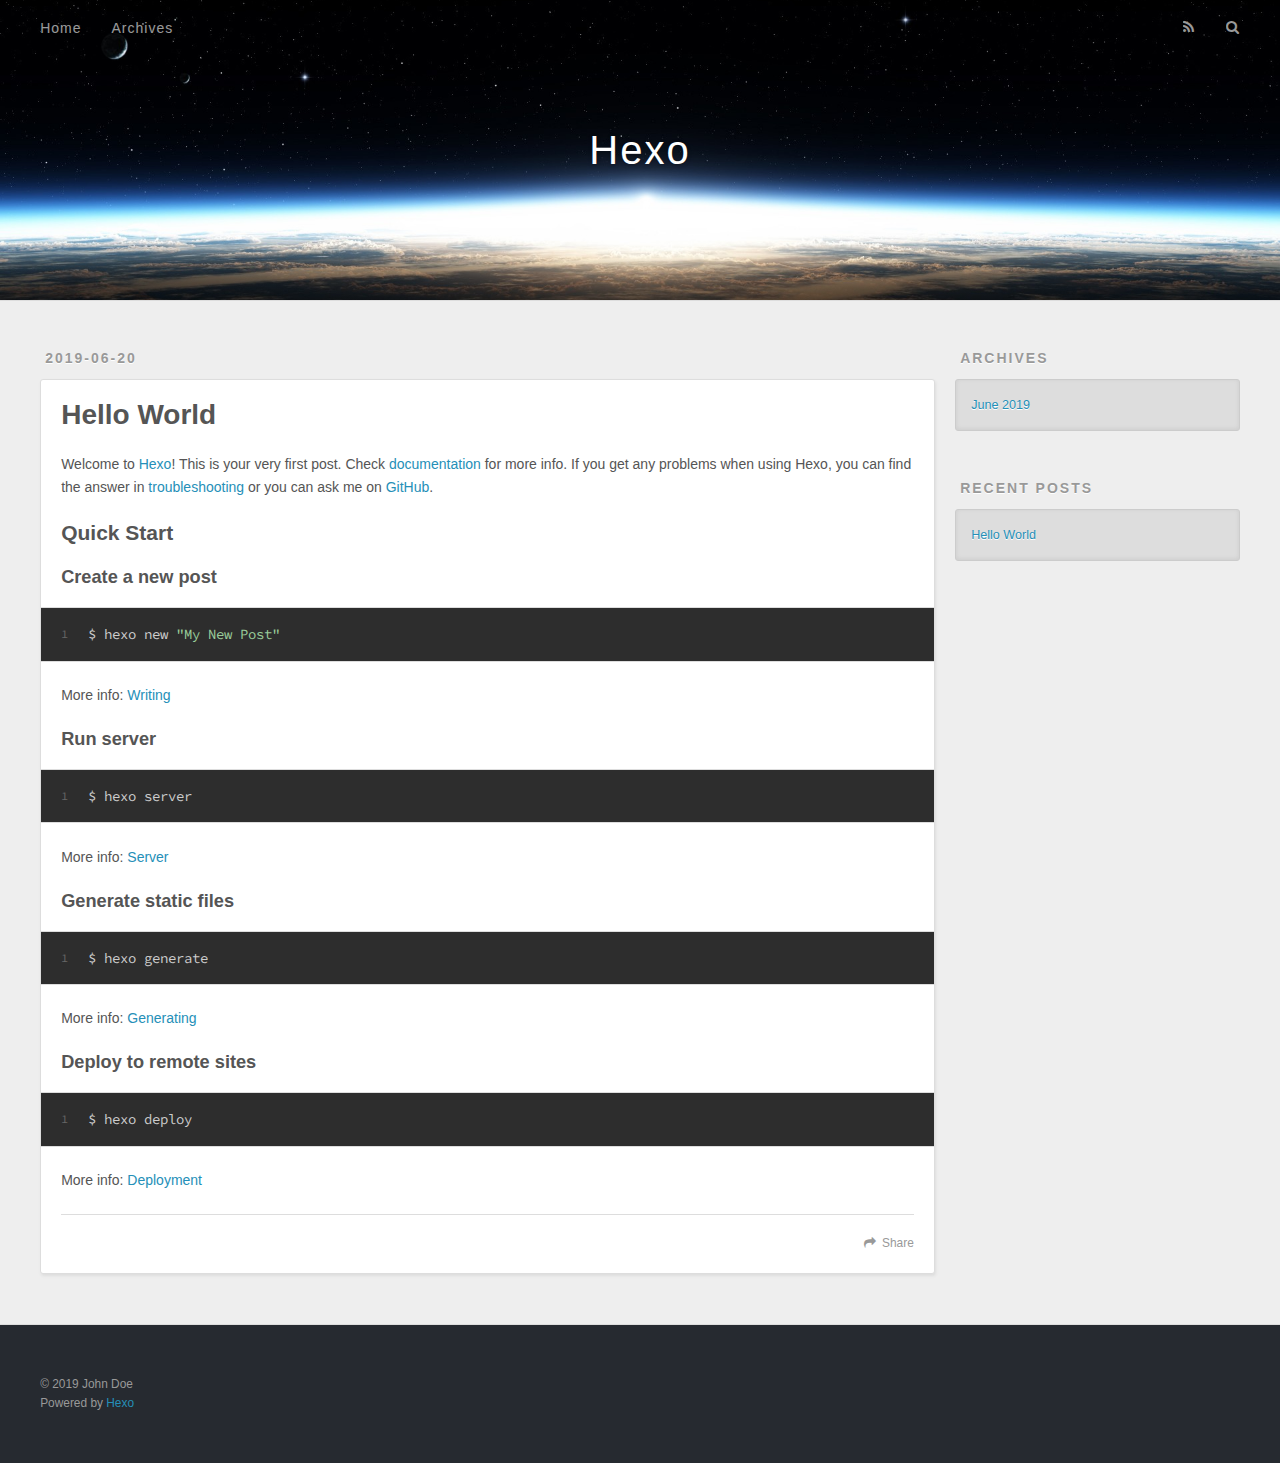
==== index.html @ 3ef528de "Site updated: 2019-06-20 22:58:54" ====
<!DOCTYPE html>
<html>
<head><meta name="generator" content="Hexo 3.9.0">
  <meta charset="utf-8">
  

  
  <title>Hexo</title>
  <meta name="viewport" content="width=device-width, initial-scale=1, maximum-scale=1">
  <meta property="og:type" content="website">
<meta property="og:title" content="Hexo">
<meta property="og:url" content="http://yoursite.com/index.html">
<meta property="og:site_name" content="Hexo">
<meta property="og:locale" content="default">
<meta name="twitter:card" content="summary">
<meta name="twitter:title" content="Hexo">
  
    <link rel="alternate" href="/atom.xml" title="Hexo" type="application/atom+xml">
  
  
    <link rel="icon" href="/favicon.png">
  
  
    <link href="//fonts.googleapis.com/css?family=Source+Code+Pro" rel="stylesheet" type="text/css">
  
  <link rel="stylesheet" href="/css/style.css">
</head>
</html>
<body>
  <div id="container">
    <div id="wrap">
      <header id="header">
  <div id="banner"></div>
  <div id="header-outer" class="outer">
    <div id="header-title" class="inner">
      <h1 id="logo-wrap">
        <a href="/" id="logo">Hexo</a>
      </h1>
      
    </div>
    <div id="header-inner" class="inner">
      <nav id="main-nav">
        <a id="main-nav-toggle" class="nav-icon"></a>
        
          <a class="main-nav-link" href="/">Home</a>
        
          <a class="main-nav-link" href="/archives">Archives</a>
        
      </nav>
      <nav id="sub-nav">
        
          <a id="nav-rss-link" class="nav-icon" href="/atom.xml" title="RSS Feed"></a>
        
        <a id="nav-search-btn" class="nav-icon" title="Search"></a>
      </nav>
      <div id="search-form-wrap">
        <form action="//google.com/search" method="get" accept-charset="UTF-8" class="search-form"><input type="search" name="q" class="search-form-input" placeholder="Search"><button type="submit" class="search-form-submit">&#xF002;</button><input type="hidden" name="sitesearch" value="http://yoursite.com"></form>
      </div>
    </div>
  </div>
</header>
      <div class="outer">
        <section id="main">
  
    <article id="post-hello-world" class="article article-type-post" itemscope itemprop="blogPost">
  <div class="article-meta">
    <a href="/2019/06/20/hello-world/" class="article-date">
  <time datetime="2019-06-20T14:46:34.180Z" itemprop="datePublished">2019-06-20</time>
</a>
    
  </div>
  <div class="article-inner">
    
    
      <header class="article-header">
        
  
    <h1 itemprop="name">
      <a class="article-title" href="/2019/06/20/hello-world/">Hello World</a>
    </h1>
  

      </header>
    
    <div class="article-entry" itemprop="articleBody">
      
        <p>Welcome to <a href="https://hexo.io/" target="_blank" rel="noopener">Hexo</a>! This is your very first post. Check <a href="https://hexo.io/docs/" target="_blank" rel="noopener">documentation</a> for more info. If you get any problems when using Hexo, you can find the answer in <a href="https://hexo.io/docs/troubleshooting.html" target="_blank" rel="noopener">troubleshooting</a> or you can ask me on <a href="https://github.com/hexojs/hexo/issues" target="_blank" rel="noopener">GitHub</a>.</p>
<h2 id="Quick-Start"><a href="#Quick-Start" class="headerlink" title="Quick Start"></a>Quick Start</h2><h3 id="Create-a-new-post"><a href="#Create-a-new-post" class="headerlink" title="Create a new post"></a>Create a new post</h3><figure class="highlight bash"><table><tr><td class="gutter"><pre><span class="line">1</span><br></pre></td><td class="code"><pre><span class="line">$ hexo new <span class="string">"My New Post"</span></span><br></pre></td></tr></table></figure>

<p>More info: <a href="https://hexo.io/docs/writing.html" target="_blank" rel="noopener">Writing</a></p>
<h3 id="Run-server"><a href="#Run-server" class="headerlink" title="Run server"></a>Run server</h3><figure class="highlight bash"><table><tr><td class="gutter"><pre><span class="line">1</span><br></pre></td><td class="code"><pre><span class="line">$ hexo server</span><br></pre></td></tr></table></figure>

<p>More info: <a href="https://hexo.io/docs/server.html" target="_blank" rel="noopener">Server</a></p>
<h3 id="Generate-static-files"><a href="#Generate-static-files" class="headerlink" title="Generate static files"></a>Generate static files</h3><figure class="highlight bash"><table><tr><td class="gutter"><pre><span class="line">1</span><br></pre></td><td class="code"><pre><span class="line">$ hexo generate</span><br></pre></td></tr></table></figure>

<p>More info: <a href="https://hexo.io/docs/generating.html" target="_blank" rel="noopener">Generating</a></p>
<h3 id="Deploy-to-remote-sites"><a href="#Deploy-to-remote-sites" class="headerlink" title="Deploy to remote sites"></a>Deploy to remote sites</h3><figure class="highlight bash"><table><tr><td class="gutter"><pre><span class="line">1</span><br></pre></td><td class="code"><pre><span class="line">$ hexo deploy</span><br></pre></td></tr></table></figure>

<p>More info: <a href="https://hexo.io/docs/deployment.html" target="_blank" rel="noopener">Deployment</a></p>

      
    </div>
    <footer class="article-footer">
      <a data-url="http://yoursite.com/2019/06/20/hello-world/" data-id="cjx4sj9fx0000iiq3qtfki3u6" class="article-share-link">Share</a>
      
      
    </footer>
  </div>
  
</article>


  


</section>
        
          <aside id="sidebar">
  
    

  
    

  
    
  
    
  <div class="widget-wrap">
    <h3 class="widget-title">Archives</h3>
    <div class="widget">
      <ul class="archive-list"><li class="archive-list-item"><a class="archive-list-link" href="/archives/2019/06/">June 2019</a></li></ul>
    </div>
  </div>


  
    
  <div class="widget-wrap">
    <h3 class="widget-title">Recent Posts</h3>
    <div class="widget">
      <ul>
        
          <li>
            <a href="/2019/06/20/hello-world/">Hello World</a>
          </li>
        
      </ul>
    </div>
  </div>

  
</aside>
        
      </div>
      <footer id="footer">
  
  <div class="outer">
    <div id="footer-info" class="inner">
      &copy; 2019 John Doe<br>
      Powered by <a href="http://hexo.io/" target="_blank">Hexo</a>
    </div>
  </div>
</footer>
    </div>
    <nav id="mobile-nav">
  
    <a href="/" class="mobile-nav-link">Home</a>
  
    <a href="/archives" class="mobile-nav-link">Archives</a>
  
</nav>
    

<script src="//ajax.googleapis.com/ajax/libs/jquery/2.0.3/jquery.min.js"></script>


  <link rel="stylesheet" href="/fancybox/jquery.fancybox.css">
  <script src="/fancybox/jquery.fancybox.pack.js"></script>


<script src="/js/script.js"></script>



  </div>
</body>
</html>
---- css/style.css ----
body {
  width: 100%;
}
body:before,
body:after {
  content: "";
  display: table;
}
body:after {
  clear: both;
}
html,
body,
div,
span,
applet,
object,
iframe,
h1,
h2,
h3,
h4,
h5,
h6,
p,
blockquote,
pre,
a,
abbr,
acronym,
address,
big,
cite,
code,
del,
dfn,
em,
img,
ins,
kbd,
q,
s,
samp,
small,
strike,
strong,
sub,
sup,
tt,
var,
dl,
dt,
dd,
ol,
ul,
li,
fieldset,
form,
label,
legend,
table,
caption,
tbody,
tfoot,
thead,
tr,
th,
td {
  margin: 0;
  padding: 0;
  border: 0;
  outline: 0;
  font-weight: inherit;
  font-style: inherit;
  font-family: inherit;
  font-size: 100%;
  vertical-align: baseline;
}
body {
  line-height: 1;
  color: #000;
  background: #fff;
}
ol,
ul {
  list-style: none;
}
table {
  border-collapse: separate;
  border-spacing: 0;
  vertical-align: middle;
}
caption,
th,
td {
  text-align: left;
  font-weight: normal;
  vertical-align: middle;
}
a img {
  border: none;
}
input,
button {
  margin: 0;
  padding: 0;
}
input::-moz-focus-inner,
button::-moz-focus-inner {
  border: 0;
  padding: 0;
}
@font-face {
  font-family: FontAwesome;
  font-style: normal;
  font-weight: normal;
  src: url("fonts/fontawesome-webfont.eot?v=#4.0.3");
  src: url("fonts/fontawesome-webfont.eot?#iefix&v=#4.0.3") format("embedded-opentype"), url("fonts/fontawesome-webfont.woff?v=#4.0.3") format("woff"), url("fonts/fontawesome-webfont.ttf?v=#4.0.3") format("truetype"), url("fonts/fontawesome-webfont.svg#fontawesomeregular?v=#4.0.3") format("svg");
}
html,
body,
#container {
  height: 100%;
}
body {
  background: #eee;
  font: 14px -apple-system, BlinkMacSystemFont, "Segoe UI", "Roboto", "Oxygen", "Ubuntu", "Cantarell", "Fira Sans", "Droid Sans", "Helvetica Neue", sans-serif;
  -webkit-text-size-adjust: 100%;
}
.outer {
  max-width: 1220px;
  margin: 0 auto;
  padding: 0 20px;
}
.outer:before,
.outer:after {
  content: "";
  display: table;
}
.outer:after {
  clear: both;
}
.inner {
  display: inline;
  float: left;
  width: 98.33333333333333%;
  margin: 0 0.833333333333333%;
}
.left,
.alignleft {
  float: left;
}
.right,
.alignright {
  float: right;
}
.clear {
  clear: both;
}
#container {
  position: relative;
}
.mobile-nav-on {
  overflow: hidden;
}
#wrap {
  height: 100%;
  width: 100%;
  position: absolute;
  top: 0;
  left: 0;
  -webkit-transition: 0.2s ease-out;
  -moz-transition: 0.2s ease-out;
  -ms-transition: 0.2s ease-out;
  transition: 0.2s ease-out;
  z-index: 1;
  background: #eee;
}
.mobile-nav-on #wrap {
  left: 280px;
}
@media screen and (min-width: 768px) {
  #main {
    display: inline;
    float: left;
    width: 73.33333333333333%;
    margin: 0 0.833333333333333%;
  }
}
.article-date,
.article-category-link,
.archive-year,
.widget-title {
  text-decoration: none;
  text-transform: uppercase;
  letter-spacing: 2px;
  color: #999;
  margin-bottom: 1em;
  margin-left: 5px;
  line-height: 1em;
  text-shadow: 0 1px #fff;
  font-weight: bold;
}
.article-inner,
.archive-article-inner {
  background: #fff;
  -webkit-box-shadow: 1px 2px 3px #ddd;
  box-shadow: 1px 2px 3px #ddd;
  border: 1px solid #ddd;
  border-radius: 3px;
}
.article-entry h1,
.widget h1 {
  font-size: 2em;
}
.article-entry h2,
.widget h2 {
  font-size: 1.5em;
}
.article-entry h3,
.widget h3 {
  font-size: 1.3em;
}
.article-entry h4,
.widget h4 {
  font-size: 1.2em;
}
.article-entry h5,
.widget h5 {
  font-size: 1em;
}
.article-entry h6,
.widget h6 {
  font-size: 1em;
  color: #999;
}
.article-entry hr,
.widget hr {
  border: 1px dashed #ddd;
}
.article-entry strong,
.widget strong {
  font-weight: bold;
}
.article-entry em,
.widget em,
.article-entry cite,
.widget cite {
  font-style: italic;
}
.article-entry sup,
.widget sup,
.article-entry sub,
.widget sub {
  font-size: 0.75em;
  line-height: 0;
  position: relative;
  vertical-align: baseline;
}
.article-entry sup,
.widget sup {
  top: -0.5em;
}
.article-entry sub,
.widget sub {
  bottom: -0.2em;
}
.article-entry small,
.widget small {
  font-size: 0.85em;
}
.article-entry acronym,
.widget acronym,
.article-entry abbr,
.widget abbr {
  border-bottom: 1px dotted;
}
.article-entry ul,
.widget ul,
.article-entry ol,
.widget ol,
.article-entry dl,
.widget dl {
  margin: 0 20px;
  line-height: 1.6em;
}
.article-entry ul ul,
.widget ul ul,
.article-entry ol ul,
.widget ol ul,
.article-entry ul ol,
.widget ul ol,
.article-entry ol ol,
.widget ol ol {
  margin-top: 0;
  margin-bottom: 0;
}
.article-entry ul,
.widget ul {
  list-style: disc;
}
.article-entry ol,
.widget ol {
  list-style: decimal;
}
.article-entry dt,
.widget dt {
  font-weight: bold;
}
#header {
  height: 300px;
  position: relative;
  border-bottom: 1px solid #ddd;
}
#header:before,
#header:after {
  content: "";
  position: absolute;
  left: 0;
  right: 0;
  height: 40px;
}
#header:before {
  top: 0;
  background: -webkit-linear-gradient(rgba(0,0,0,0.2), transparent);
  background: -moz-linear-gradient(rgba(0,0,0,0.2), transparent);
  background: -ms-linear-gradient(rgba(0,0,0,0.2), transparent);
  background: linear-gradient(rgba(0,0,0,0.2), transparent);
}
#header:after {
  bottom: 0;
  background: -webkit-linear-gradient(transparent, rgba(0,0,0,0.2));
  background: -moz-linear-gradient(transparent, rgba(0,0,0,0.2));
  background: -ms-linear-gradient(transparent, rgba(0,0,0,0.2));
  background: linear-gradient(transparent, rgba(0,0,0,0.2));
}
#header-outer {
  height: 100%;
  position: relative;
}
#header-inner {
  position: relative;
  overflow: hidden;
}
#banner {
  position: absolute;
  top: 0;
  left: 0;
  width: 100%;
  height: 100%;
  background: url("images/banner.jpg") center #000;
  -webkit-background-size: cover;
  -moz-background-size: cover;
  background-size: cover;
  z-index: -1;
}
#header-title {
  text-align: center;
  height: 40px;
  position: absolute;
  top: 50%;
  left: 0;
  margin-top: -20px;
}
#logo,
#subtitle {
  text-decoration: none;
  color: #fff;
  font-weight: 300;
  text-shadow: 0 1px 4px rgba(0,0,0,0.3);
}
#logo {
  font-size: 40px;
  line-height: 40px;
  letter-spacing: 2px;
}
#subtitle {
  font-size: 16px;
  line-height: 16px;
  letter-spacing: 1px;
}
#subtitle-wrap {
  margin-top: 16px;
}
#main-nav {
  float: left;
  margin-left: -15px;
}
.nav-icon,
.main-nav-link {
  float: left;
  color: #fff;
  opacity: 0.6;
  text-decoration: none;
  text-shadow: 0 1px rgba(0,0,0,0.2);
  -webkit-transition: opacity 0.2s;
  -moz-transition: opacity 0.2s;
  -ms-transition: opacity 0.2s;
  transition: opacity 0.2s;
  display: block;
  padding: 20px 15px;
}
.nav-icon:hover,
.main-nav-link:hover {
  opacity: 1;
}
.nav-icon {
  font-family: FontAwesome;
  text-align: center;
  font-size: 14px;
  width: 14px;
  height: 14px;
  padding: 20px 15px;
  position: relative;
  cursor: pointer;
}
.main-nav-link {
  font-weight: 300;
  letter-spacing: 1px;
}
@media screen and (max-width: 479px) {
  .main-nav-link {
    display: none;
  }
}
#main-nav-toggle {
  display: none;
}
#main-nav-toggle:before {
  content: "\f0c9";
}
@media screen and (max-width: 479px) {
  #main-nav-toggle {
    display: block;
  }
}
#sub-nav {
  float: right;
  margin-right: -15px;
}
#nav-rss-link:before {
  content: "\f09e";
}
#nav-search-btn:before {
  content: "\f002";
}
#search-form-wrap {
  position: absolute;
  top: 15px;
  width: 150px;
  height: 30px;
  right: -150px;
  opacity: 0;
  -webkit-transition: 0.2s ease-out;
  -moz-transition: 0.2s ease-out;
  -ms-transition: 0.2s ease-out;
  transition: 0.2s ease-out;
}
#search-form-wrap.on {
  opacity: 1;
  right: 0;
}
@media screen and (max-width: 479px) {
  #search-form-wrap {
    width: 100%;
    right: -100%;
  }
}
.search-form {
  position: absolute;
  top: 0;
  left: 0;
  right: 0;
  background: #fff;
  padding: 5px 15px;
  border-radius: 15px;
  -webkit-box-shadow: 0 0 10px rgba(0,0,0,0.3);
  box-shadow: 0 0 10px rgba(0,0,0,0.3);
}
.search-form-input {
  border: none;
  background: none;
  color: #555;
  width: 100%;
  font: 13px -apple-system, BlinkMacSystemFont, "Segoe UI", "Roboto", "Oxygen", "Ubuntu", "Cantarell", "Fira Sans", "Droid Sans", "Helvetica Neue", sans-serif;
  outline: none;
}
.search-form-input::-webkit-search-results-decoration,
.search-form-input::-webkit-search-cancel-button {
  -webkit-appearance: none;
}
.search-form-submit {
  position: absolute;
  top: 50%;
  right: 10px;
  margin-top: -7px;
  font: 13px FontAwesome;
  border: none;
  background: none;
  color: #bbb;
  cursor: pointer;
}
.search-form-submit:hover,
.search-form-submit:focus {
  color: #777;
}
.article {
  margin: 50px 0;
}
.article-inner {
  overflow: hidden;
}
.article-meta:before,
.article-meta:after {
  content: "";
  display: table;
}
.article-meta:after {
  clear: both;
}
.article-date {
  float: left;
}
.article-category {
  float: left;
  line-height: 1em;
  color: #ccc;
  text-shadow: 0 1px #fff;
  margin-left: 8px;
}
.article-category:before {
  content: "\2022";
}
.article-category-link {
  margin: 0 12px 1em;
}
.article-header {
  padding: 20px 20px 0;
}
.article-title {
  text-decoration: none;
  font-size: 2em;
  font-weight: bold;
  color: #555;
  line-height: 1.1em;
  -webkit-transition: color 0.2s;
  -moz-transition: color 0.2s;
  -ms-transition: color 0.2s;
  transition: color 0.2s;
}
a.article-title:hover {
  color: #258fb8;
}
.article-entry {
  color: #555;
  padding: 0 20px;
}
.article-entry:before,
.article-entry:after {
  content: "";
  display: table;
}
.article-entry:after {
  clear: both;
}
.article-entry p,
.article-entry table {
  line-height: 1.6em;
  margin: 1.6em 0;
}
.article-entry h1,
.article-entry h2,
.article-entry h3,
.article-entry h4,
.article-entry h5,
.article-entry h6 {
  font-weight: bold;
}
.article-entry h1,
.article-entry h2,
.article-entry h3,
.article-entry h4,
.article-entry h5,
.article-entry h6 {
  line-height: 1.1em;
  margin: 1.1em 0;
}
.article-entry a {
  color: #258fb8;
  text-decoration: none;
}
.article-entry a:hover {
  text-decoration: underline;
}
.article-entry ul,
.article-entry ol,
.article-entry dl {
  margin-top: 1.6em;
  margin-bottom: 1.6em;
}
.article-entry img,
.article-entry video {
  max-width: 100%;
  height: auto;
  display: block;
  margin: auto;
}
.article-entry iframe {
  border: none;
}
.article-entry table {
  width: 100%;
  border-collapse: collapse;
  border-spacing: 0;
}
.article-entry th {
  font-weight: bold;
  border-bottom: 3px solid #ddd;
  padding-bottom: 0.5em;
}
.article-entry td {
  border-bottom: 1px solid #ddd;
  padding: 10px 0;
}
.article-entry blockquote {
  font-family: Georgia, "Times New Roman", serif;
  font-size: 1.4em;
  margin: 1.6em 20px;
  text-align: center;
}
.article-entry blockquote footer {
  font-size: 14px;
  margin: 1.6em 0;
  font-family: -apple-system, BlinkMacSystemFont, "Segoe UI", "Roboto", "Oxygen", "Ubuntu", "Cantarell", "Fira Sans", "Droid Sans", "Helvetica Neue", sans-serif;
}
.article-entry blockquote footer cite:before {
  content: "—";
  padding: 0 0.5em;
}
.article-entry .pullquote {
  text-align: left;
  width: 45%;
  margin: 0;
}
.article-entry .pullquote.left {
  margin-left: 0.5em;
  margin-right: 1em;
}
.article-entry .pullquote.right {
  margin-right: 0.5em;
  margin-left: 1em;
}
.article-entry .caption {
  color: #999;
  display: block;
  font-size: 0.9em;
  margin-top: 0.5em;
  position: relative;
  text-align: center;
}
.article-entry .video-container {
  position: relative;
  padding-top: 56.25%;
  height: 0;
  overflow: hidden;
}
.article-entry .video-container iframe,
.article-entry .video-container object,
.article-entry .video-container embed {
  position: absolute;
  top: 0;
  left: 0;
  width: 100%;
  height: 100%;
  margin-top: 0;
}
.article-more-link a {
  display: inline-block;
  line-height: 1em;
  padding: 6px 15px;
  border-radius: 15px;
  background: #eee;
  color: #999;
  text-shadow: 0 1px #fff;
  text-decoration: none;
}
.article-more-link a:hover {
  background: #258fb8;
  color: #fff;
  text-decoration: none;
  text-shadow: 0 1px #1e7293;
}
.article-footer {
  font-size: 0.85em;
  line-height: 1.6em;
  border-top: 1px solid #ddd;
  padding-top: 1.6em;
  margin: 0 20px 20px;
}
.article-footer:before,
.article-footer:after {
  content: "";
  display: table;
}
.article-footer:after {
  clear: both;
}
.article-footer a {
  color: #999;
  text-decoration: none;
}
.article-footer a:hover {
  color: #555;
}
.article-tag-list-item {
  float: left;
  margin-right: 10px;
}
.article-tag-list-link:before {
  content: "#";
}
.article-comment-link {
  float: right;
}
.article-comment-link:before {
  content: "\f075";
  font-family: FontAwesome;
  padding-right: 8px;
}
.article-share-link {
  cursor: pointer;
  float: right;
  margin-left: 20px;
}
.article-share-link:before {
  content: "\f064";
  font-family: FontAwesome;
  padding-right: 6px;
}
#article-nav {
  position: relative;
}
#article-nav:before,
#article-nav:after {
  content: "";
  display: table;
}
#article-nav:after {
  clear: both;
}
@media screen and (min-width: 768px) {
  #article-nav {
    margin: 50px 0;
  }
  #article-nav:before {
    width: 8px;
    height: 8px;
    position: absolute;
    top: 50%;
    left: 50%;
    margin-top: -4px;
    margin-left: -4px;
    content: "";
    border-radius: 50%;
    background: #ddd;
    -webkit-box-shadow: 0 1px 2px #fff;
    box-shadow: 0 1px 2px #fff;
  }
}
.article-nav-link-wrap {
  text-decoration: none;
  text-shadow: 0 1px #fff;
  color: #999;
  -webkit-box-sizing: border-box;
  -moz-box-sizing: border-box;
  box-sizing: border-box;
  margin-top: 50px;
  text-align: center;
  display: block;
}
.article-nav-link-wrap:hover {
  color: #555;
}
@media screen and (min-width: 768px) {
  .article-nav-link-wrap {
    width: 50%;
    margin-top: 0;
  }
}
@media screen and (min-width: 768px) {
  #article-nav-newer {
    float: left;
    text-align: right;
    padding-right: 20px;
  }
}
@media screen and (min-width: 768px) {
  #article-nav-older {
    float: right;
    text-align: left;
    padding-left: 20px;
  }
}
.article-nav-caption {
  text-transform: uppercase;
  letter-spacing: 2px;
  color: #ddd;
  line-height: 1em;
  font-weight: bold;
}
#article-nav-newer .article-nav-caption {
  margin-right: -2px;
}
.article-nav-title {
  font-size: 0.85em;
  line-height: 1.6em;
  margin-top: 0.5em;
}
.article-share-box {
  position: absolute;
  display: none;
  background: #fff;
  -webkit-box-shadow: 1px 2px 10px rgba(0,0,0,0.2);
  box-shadow: 1px 2px 10px rgba(0,0,0,0.2);
  border-radius: 3px;
  margin-left: -145px;
  overflow: hidden;
  z-index: 1;
}
.article-share-box.on {
  display: block;
}
.article-share-input {
  width: 100%;
  background: none;
  -webkit-box-sizing: border-box;
  -moz-box-sizing: border-box;
  box-sizing: border-box;
  font: 14px -apple-system, BlinkMacSystemFont, "Segoe UI", "Roboto", "Oxygen", "Ubuntu", "Cantarell", "Fira Sans", "Droid Sans", "Helvetica Neue", sans-serif;
  padding: 0 15px;
  color: #555;
  outline: none;
  border: 1px solid #ddd;
  border-radius: 3px 3px 0 0;
  height: 36px;
  line-height: 36px;
}
.article-share-links {
  background: #eee;
}
.article-share-links:before,
.article-share-links:after {
  content: "";
  display: table;
}
.article-share-links:after {
  clear: both;
}
.article-share-twitter,
.article-share-facebook,
.article-share-pinterest,
.article-share-google {
  width: 50px;
  height: 36px;
  display: block;
  float: left;
  position: relative;
  color: #999;
  text-shadow: 0 1px #fff;
}
.article-share-twitter:before,
.article-share-facebook:before,
.article-share-pinterest:before,
.article-share-google:before {
  font-size: 20px;
  font-family: FontAwesome;
  width: 20px;
  height: 20px;
  position: absolute;
  top: 50%;
  left: 50%;
  margin-top: -10px;
  margin-left: -10px;
  text-align: center;
}
.article-share-twitter:hover,
.article-share-facebook:hover,
.article-share-pinterest:hover,
.article-share-google:hover {
  color: #fff;
}
.article-share-twitter:before {
  content: "\f099";
}
.article-share-twitter:hover {
  background: #00aced;
  text-shadow: 0 1px #008abe;
}
.article-share-facebook:before {
  content: "\f09a";
}
.article-share-facebook:hover {
  background: #3b5998;
  text-shadow: 0 1px #2f477a;
}
.article-share-pinterest:before {
  content: "\f0d2";
}
.article-share-pinterest:hover {
  background: #cb2027;
  text-shadow: 0 1px #a21a1f;
}
.article-share-google:before {
  content: "\f0d5";
}
.article-share-google:hover {
  background: #dd4b39;
  text-shadow: 0 1px #be3221;
}
.article-gallery {
  background: #000;
  position: relative;
}
.article-gallery-photos {
  position: relative;
  overflow: hidden;
}
.article-gallery-img {
  display: none;
  max-width: 100%;
}
.article-gallery-img:first-child {
  display: block;
}
.article-gallery-img.loaded {
  position: absolute;
  display: block;
}
.article-gallery-img img {
  display: block;
  max-width: 100%;
  margin: 0 auto;
}
#comments {
  background: #fff;
  -webkit-box-shadow: 1px 2px 3px #ddd;
  box-shadow: 1px 2px 3px #ddd;
  padding: 20px;
  border: 1px solid #ddd;
  border-radius: 3px;
  margin: 50px 0;
}
#comments a {
  color: #258fb8;
}
.archives-wrap {
  margin: 50px 0;
}
.archives:before,
.archives:after {
  content: "";
  display: table;
}
.archives:after {
  clear: both;
}
.archive-year-wrap {
  margin-bottom: 1em;
}
.archives {
  -webkit-column-gap: 10px;
  -moz-column-gap: 10px;
  column-gap: 10px;
}
@media screen and (min-width: 480px) and (max-width: 767px) {
  .archives {
    -webkit-column-count: 2;
    -moz-column-count: 2;
    column-count: 2;
  }
}
@media screen and (min-width: 768px) {
  .archives {
    -webkit-column-count: 3;
    -moz-column-count: 3;
    column-count: 3;
  }
}
.archive-article {
  -webkit-column-break-inside: avoid;
  page-break-inside: avoid;
  overflow: hidden;
  break-inside: avoid-column;
}
.archive-article-inner {
  padding: 10px;
  margin-bottom: 15px;
}
.archive-article-title {
  text-decoration: none;
  font-weight: bold;
  color: #555;
  -webkit-transition: color 0.2s;
  -moz-transition: color 0.2s;
  -ms-transition: color 0.2s;
  transition: color 0.2s;
  line-height: 1.6em;
}
.archive-article-title:hover {
  color: #258fb8;
}
.archive-article-footer {
  margin-top: 1em;
}
.archive-article-date {
  color: #999;
  text-decoration: none;
  font-size: 0.85em;
  line-height: 1em;
  margin-bottom: 0.5em;
  display: block;
}
#page-nav {
  margin: 50px auto;
  background: #fff;
  -webkit-box-shadow: 1px 2px 3px #ddd;
  box-shadow: 1px 2px 3px #ddd;
  border: 1px solid #ddd;
  border-radius: 3px;
  text-align: center;
  color: #999;
  overflow: hidden;
}
#page-nav:before,
#page-nav:after {
  content: "";
  display: table;
}
#page-nav:after {
  clear: both;
}
#page-nav a,
#page-nav span {
  padding: 10px 20px;
  line-height: 1;
  height: 2ex;
}
#page-nav a {
  color: #999;
  text-decoration: none;
}
#page-nav a:hover {
  background: #999;
  color: #fff;
}
#page-nav .prev {
  float: left;
}
#page-nav .next {
  float: right;
}
#page-nav .page-number {
  display: inline-block;
}
@media screen and (max-width: 479px) {
  #page-nav .page-number {
    display: none;
  }
}
#page-nav .current {
  color: #555;
  font-weight: bold;
}
#page-nav .space {
  color: #ddd;
}
#footer {
  background: #262a30;
  padding: 50px 0;
  border-top: 1px solid #ddd;
  color: #999;
}
#footer a {
  color: #258fb8;
  text-decoration: none;
}
#footer a:hover {
  text-decoration: underline;
}
#footer-info {
  line-height: 1.6em;
  font-size: 0.85em;
}
.article-entry pre,
.article-entry .highlight {
  background: #2d2d2d;
  margin: 0 -20px;
  padding: 15px 20px;
  border-style: solid;
  border-color: #ddd;
  border-width: 1px 0;
  overflow: auto;
  color: #ccc;
  line-height: 22.400000000000002px;
}
.article-entry .highlight .gutter pre,
.article-entry .gist .gist-file .gist-data .line-numbers {
  color: #666;
  font-size: 0.85em;
}
.article-entry pre,
.article-entry code {
  font-family: "Source Code Pro", Consolas, Monaco, Menlo, Consolas, monospace;
}
.article-entry code {
  background: #eee;
  text-shadow: 0 1px #fff;
  padding: 0 0.3em;
}
.article-entry pre code {
  background: none;
  text-shadow: none;
  padding: 0;
}
.article-entry .highlight pre {
  border: none;
  margin: 0;
  padding: 0;
}
.article-entry .highlight table {
  margin: 0;
  width: auto;
}
.article-entry .highlight td {
  border: none;
  padding: 0;
}
.article-entry .highlight figcaption {
  font-size: 0.85em;
  color: #999;
  line-height: 1em;
  margin-bottom: 1em;
}
.article-entry .highlight figcaption:before,
.article-entry .highlight figcaption:after {
  content: "";
  display: table;
}
.article-entry .highlight figcaption:after {
  clear: both;
}
.article-entry .highlight figcaption a {
  float: right;
}
.article-entry .highlight .gutter pre {
  text-align: right;
  padding-right: 20px;
}
.article-entry .highlight .line {
  height: 22.400000000000002px;
}
.article-entry .highlight .line.marked {
  background: #515151;
}
.article-entry .gist {
  margin: 0 -20px;
  border-style: solid;
  border-color: #ddd;
  border-width: 1px 0;
  background: #2d2d2d;
  padding: 15px 20px 15px 0;
}
.article-entry .gist .gist-file {
  border: none;
  font-family: "Source Code Pro", Consolas, Monaco, Menlo, Consolas, monospace;
  margin: 0;
}
.article-entry .gist .gist-file .gist-data {
  background: none;
  border: none;
}
.article-entry .gist .gist-file .gist-data .line-numbers {
  background: none;
  border: none;
  padding: 0 20px 0 0;
}
.article-entry .gist .gist-file .gist-data .line-data {
  padding: 0 !important;
}
.article-entry .gist .gist-file .highlight {
  margin: 0;
  padding: 0;
  border: none;
}
.article-entry .gist .gist-file .gist-meta {
  background: #2d2d2d;
  color: #999;
  font: 0.85em -apple-system, BlinkMacSystemFont, "Segoe UI", "Roboto", "Oxygen", "Ubuntu", "Cantarell", "Fira Sans", "Droid Sans", "Helvetica Neue", sans-serif;
  text-shadow: 0 0;
  padding: 0;
  margin-top: 1em;
  margin-left: 20px;
}
.article-entry .gist .gist-file .gist-meta a {
  color: #258fb8;
  font-weight: normal;
}
.article-entry .gist .gist-file .gist-meta a:hover {
  text-decoration: underline;
}
pre .comment,
pre .title {
  color: #999;
}
pre .variable,
pre .attribute,
pre .tag,
pre .regexp,
pre .ruby .constant,
pre .xml .tag .title,
pre .xml .pi,
pre .xml .doctype,
pre .html .doctype,
pre .css .id,
pre .css .class,
pre .css .pseudo {
  color: #f2777a;
}
pre .number,
pre .preprocessor,
pre .built_in,
pre .literal,
pre .params,
pre .constant {
  color: #f99157;
}
pre .class,
pre .ruby .class .title,
pre .css .rules .attribute {
  color: #9c9;
}
pre .string,
pre .value,
pre .inheritance,
pre .header,
pre .ruby .symbol,
pre .xml .cdata {
  color: #9c9;
}
pre .css .hexcolor {
  color: #6cc;
}
pre .function,
pre .python .decorator,
pre .python .title,
pre .ruby .function .title,
pre .ruby .title .keyword,
pre .perl .sub,
pre .javascript .title,
pre .coffeescript .title {
  color: #69c;
}
pre .keyword,
pre .javascript .function {
  color: #c9c;
}
@media screen and (max-width: 479px) {
  #mobile-nav {
    position: absolute;
    top: 0;
    left: 0;
    width: 280px;
    height: 100%;
    background: #191919;
    border-right: 1px solid #fff;
  }
}
@media screen and (max-width: 479px) {
  .mobile-nav-link {
    display: block;
    color: #999;
    text-decoration: none;
    padding: 15px 20px;
    font-weight: bold;
  }
  .mobile-nav-link:hover {
    color: #fff;
  }
}
@media screen and (min-width: 768px) {
  #sidebar {
    display: inline;
    float: left;
    width: 23.333333333333332%;
    margin: 0 0.833333333333333%;
  }
}
.widget-wrap {
  margin: 50px 0;
}
.widget {
  color: #777;
  text-shadow: 0 1px #fff;
  background: #ddd;
  -webkit-box-shadow: 0 -1px 4px #ccc inset;
  box-shadow: 0 -1px 4px #ccc inset;
  border: 1px solid #ccc;
  padding: 15px;
  border-radius: 3px;
}
.widget a {
  color: #258fb8;
  text-decoration: none;
}
.widget a:hover {
  text-decoration: underline;
}
.widget ul ul,
.widget ol ul,
.widget dl ul,
.widget ul ol,
.widget ol ol,
.widget dl ol,
.widget ul dl,
.widget ol dl,
.widget dl dl {
  margin-left: 15px;
  list-style: disc;
}
.widget {
  line-height: 1.6em;
  word-wrap: break-word;
  font-size: 0.9em;
}
.widget ul,
.widget ol {
  list-style: none;
  margin: 0;
}
.widget ul ul,
.widget ol ul,
.widget ul ol,
.widget ol ol {
  margin: 0 20px;
}
.widget ul ul,
.widget ol ul {
  list-style: disc;
}
.widget ul ol,
.widget ol ol {
  list-style: decimal;
}
.category-list-count,
.tag-list-count,
.archive-list-count {
  padding-left: 5px;
  color: #999;
  font-size: 0.85em;
}
.category-list-count:before,
.tag-list-count:before,
.archive-list-count:before {
  content: "(";
}
.category-list-count:after,
.tag-list-count:after,
.archive-list-count:after {
  content: ")";
}
.tagcloud a {
  margin-right: 5px;
  display: inline-block;
}
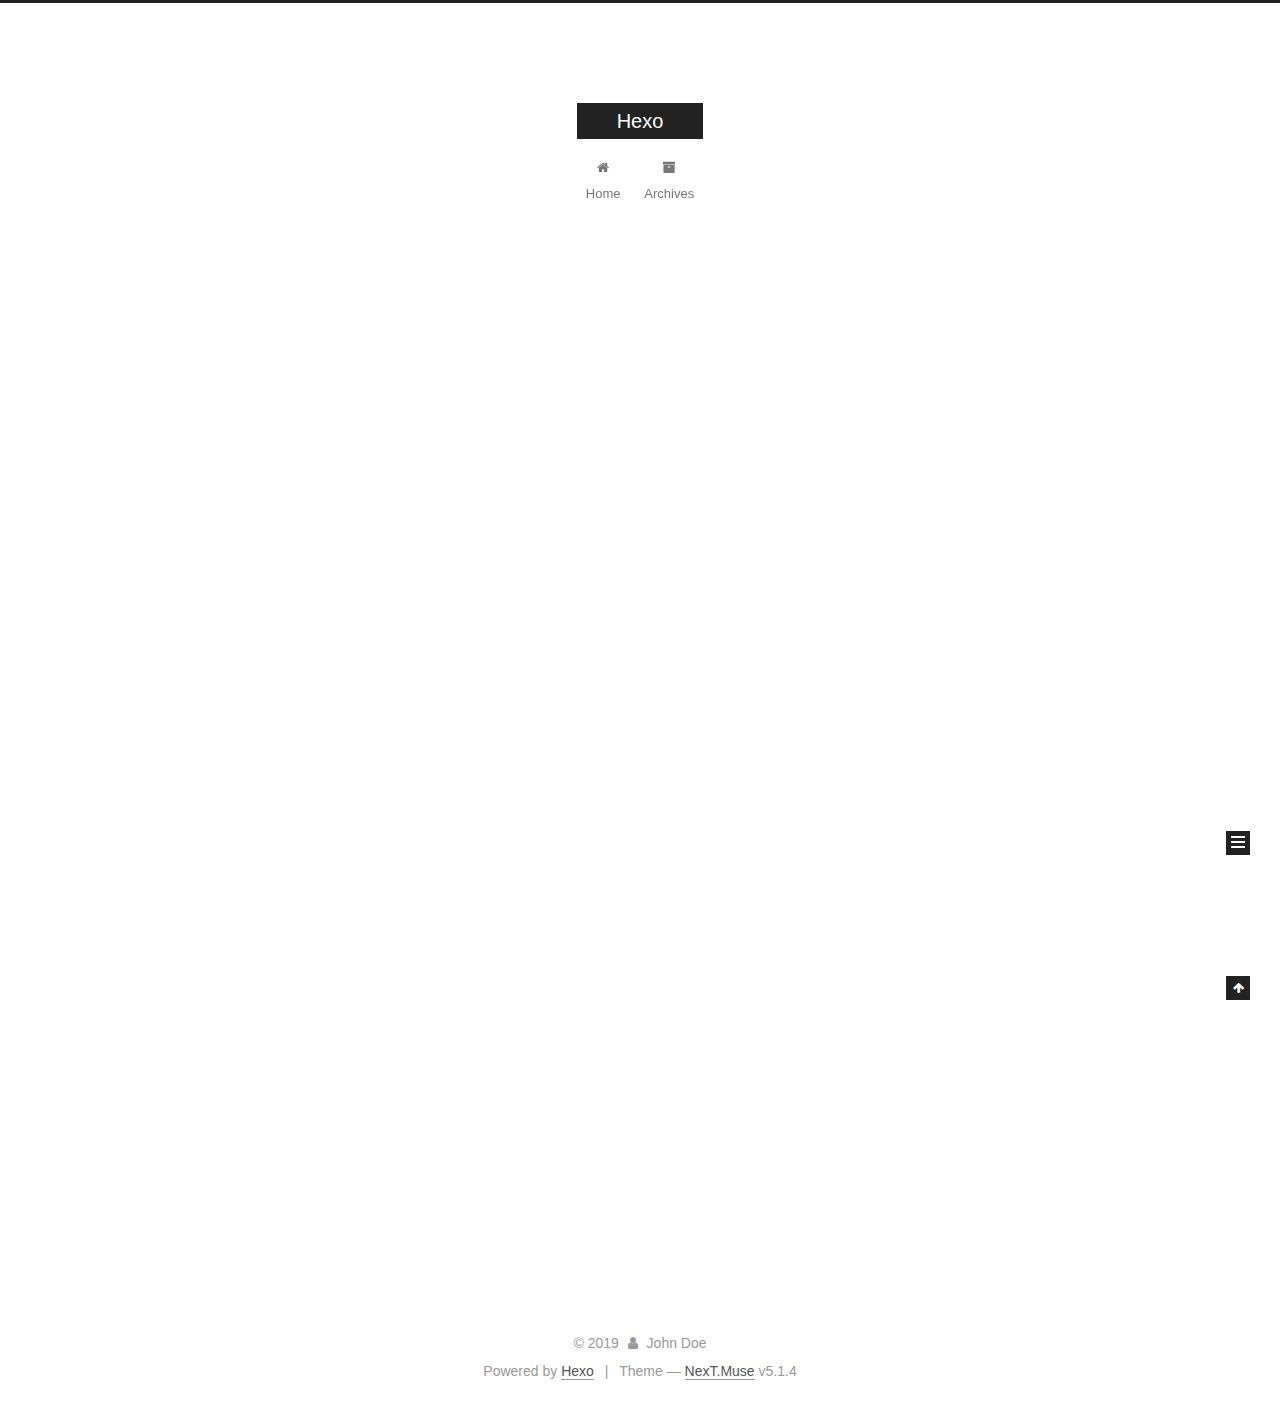
==== commit 0f5317f1: "Site updated: 2019-06-21 00:00:37" ====
--- a/index.html
+++ b/index.html
@@ -1,188 +1,620 @@
 <!DOCTYPE html>
-<html>
+
+
+
+  
+
+
+<html class="theme-next muse use-motion" lang>
 <head><meta name="generator" content="Hexo 3.9.0">
-  <meta charset="utf-8">
-  
-
-  
-  <title>Hexo</title>
-  <meta name="viewport" content="width=device-width, initial-scale=1, maximum-scale=1">
-  <meta property="og:type" content="website">
+  <meta charset="UTF-8">
+<meta http-equiv="X-UA-Compatible" content="IE=edge">
+<meta name="viewport" content="width=device-width, initial-scale=1, maximum-scale=1">
+<meta name="theme-color" content="#222">
+
+
+
+
+
+
+
+
+
+<meta http-equiv="Cache-Control" content="no-transform">
+<meta http-equiv="Cache-Control" content="no-siteapp">
+
+
+
+
+
+
+
+
+
+
+
+
+
+
+
+
+  
+  
+  <link href="/lib/fancybox/source/jquery.fancybox.css?v=2.1.5" rel="stylesheet" type="text/css">
+
+
+
+
+
+
+
+<link href="/lib/font-awesome/css/font-awesome.min.css?v=4.6.2" rel="stylesheet" type="text/css">
+
+<link href="/css/main.css?v=5.1.4" rel="stylesheet" type="text/css">
+
+
+  <link rel="apple-touch-icon" sizes="180x180" href="/images/apple-touch-icon-next.png?v=5.1.4">
+
+
+  <link rel="icon" type="image/png" sizes="32x32" href="/images/favicon-32x32-next.png?v=5.1.4">
+
+
+  <link rel="icon" type="image/png" sizes="16x16" href="/images/favicon-16x16-next.png?v=5.1.4">
+
+
+  <link rel="mask-icon" href="/images/logo.svg?v=5.1.4" color="#222">
+
+
+
+
+
+  <meta name="keywords" content="Hexo, NexT">
+
+
+
+
+
+
+
+
+
+
+<meta property="og:type" content="website">
 <meta property="og:title" content="Hexo">
 <meta property="og:url" content="http://yoursite.com/index.html">
 <meta property="og:site_name" content="Hexo">
 <meta property="og:locale" content="default">
 <meta name="twitter:card" content="summary">
 <meta name="twitter:title" content="Hexo">
-  
-    <link rel="alternate" href="/atom.xml" title="Hexo" type="application/atom+xml">
-  
-  
-    <link rel="icon" href="/favicon.png">
-  
-  
-    <link href="//fonts.googleapis.com/css?family=Source+Code+Pro" rel="stylesheet" type="text/css">
-  
-  <link rel="stylesheet" href="/css/style.css">
+
+
+
+<script type="text/javascript" id="hexo.configurations">
+  var NexT = window.NexT || {};
+  var CONFIG = {
+    root: '/',
+    scheme: 'Muse',
+    version: '5.1.4',
+    sidebar: {"position":"left","display":"post","offset":12,"b2t":false,"scrollpercent":false,"onmobile":false},
+    fancybox: true,
+    tabs: true,
+    motion: {"enable":true,"async":false,"transition":{"post_block":"fadeIn","post_header":"slideDownIn","post_body":"slideDownIn","coll_header":"slideLeftIn","sidebar":"slideUpIn"}},
+    duoshuo: {
+      userId: '0',
+      author: 'Author'
+    },
+    algolia: {
+      applicationID: '',
+      apiKey: '',
+      indexName: '',
+      hits: {"per_page":10},
+      labels: {"input_placeholder":"Search for Posts","hits_empty":"We didn't find any results for the search: ${query}","hits_stats":"${hits} results found in ${time} ms"}
+    }
+  };
+</script>
+
+
+
+  <link rel="canonical" href="http://yoursite.com/">
+
+
+
+
+
+  <title>Hexo</title>
+  
+
+
+
+
+
+
+
+
 </head>
-</html>
-<body>
-  <div id="container">
-    <div id="wrap">
-      <header id="header">
-  <div id="banner"></div>
-  <div id="header-outer" class="outer">
-    <div id="header-title" class="inner">
-      <h1 id="logo-wrap">
-        <a href="/" id="logo">Hexo</a>
-      </h1>
-      
+
+<body itemscope itemtype="http://schema.org/WebPage" lang="default">
+
+  
+  
+    
+  
+
+  <div class="container sidebar-position-left 
+  page-home">
+    <div class="headband"></div>
+
+    <header id="header" class="header" itemscope itemtype="http://schema.org/WPHeader">
+      <div class="header-inner"><div class="site-brand-wrapper">
+  <div class="site-meta ">
+    
+
+    <div class="custom-logo-site-title">
+      <a href="/" class="brand" rel="start">
+        <span class="logo-line-before"><i></i></span>
+        <span class="site-title">Hexo</span>
+        <span class="logo-line-after"><i></i></span>
+      </a>
     </div>
-    <div id="header-inner" class="inner">
-      <nav id="main-nav">
-        <a id="main-nav-toggle" class="nav-icon"></a>
-        
-          <a class="main-nav-link" href="/">Home</a>
-        
-          <a class="main-nav-link" href="/archives">Archives</a>
-        
-      </nav>
-      <nav id="sub-nav">
-        
-          <a id="nav-rss-link" class="nav-icon" href="/atom.xml" title="RSS Feed"></a>
-        
-        <a id="nav-search-btn" class="nav-icon" title="Search"></a>
-      </nav>
-      <div id="search-form-wrap">
-        <form action="//google.com/search" method="get" accept-charset="UTF-8" class="search-form"><input type="search" name="q" class="search-form-input" placeholder="Search"><button type="submit" class="search-form-submit">&#xF002;</button><input type="hidden" name="sitesearch" value="http://yoursite.com"></form>
-      </div>
+      
+        <p class="site-subtitle"></p>
+      
+  </div>
+
+  <div class="site-nav-toggle">
+    <button>
+      <span class="btn-bar"></span>
+      <span class="btn-bar"></span>
+      <span class="btn-bar"></span>
+    </button>
+  </div>
+</div>
+
+<nav class="site-nav">
+  
+
+  
+    <ul id="menu" class="menu">
+      
+        
+        <li class="menu-item menu-item-home">
+          <a href="/" rel="section">
+            
+              <i class="menu-item-icon fa fa-fw fa-home"></i> <br>
+            
+            Home
+          </a>
+        </li>
+      
+        
+        <li class="menu-item menu-item-archives">
+          <a href="/archives/" rel="section">
+            
+              <i class="menu-item-icon fa fa-fw fa-archive"></i> <br>
+            
+            Archives
+          </a>
+        </li>
+      
+
+      
+    </ul>
+  
+
+  
+</nav>
+
+
+
+ </div>
+    </header>
+
+    <main id="main" class="main">
+      <div class="main-inner">
+        <div class="content-wrap">
+          <div id="content" class="content">
+            
+  <section id="posts" class="posts-expand">
+    
+      
+
+  
+
+  
+  
+  
+
+  <article class="post post-type-normal" itemscope itemtype="http://schema.org/Article">
+  
+  
+  
+  <div class="post-block">
+    <link itemprop="mainEntityOfPage" href="http://yoursite.com/2019/06/20/hello-world/">
+
+    <span hidden itemprop="author" itemscope itemtype="http://schema.org/Person">
+      <meta itemprop="name" content="John Doe">
+      <meta itemprop="description" content>
+      <meta itemprop="image" content="/images/avatar.gif">
+    </span>
+
+    <span hidden itemprop="publisher" itemscope itemtype="http://schema.org/Organization">
+      <meta itemprop="name" content="Hexo">
+    </span>
+
+    
+      <header class="post-header">
+
+        
+        
+          <h1 class="post-title" itemprop="name headline">
+                
+                <a class="post-title-link" href="/2019/06/20/hello-world/" itemprop="url">Hello World</a></h1>
+        
+
+        <div class="post-meta">
+          <span class="post-time">
+            
+              <span class="post-meta-item-icon">
+                <i class="fa fa-calendar-o"></i>
+              </span>
+              
+                <span class="post-meta-item-text">Posted on</span>
+              
+              <time title="Post created" itemprop="dateCreated datePublished" datetime="2019-06-20T22:46:34+08:00">
+                2019-06-20
+              </time>
+            
+
+            
+
+            
+          </span>
+
+          
+
+          
+            
+          
+
+          
+          
+
+          
+
+          
+
+          
+
+        </div>
+      </header>
+    
+
+    
+    
+    
+    <div class="post-body" itemprop="articleBody">
+
+      
+      
+
+      
+        
+          
+            <p>Welcome to <a href="https://hexo.io/" target="_blank" rel="noopener">Hexo</a>! This is your very first post. Check <a href="https://hexo.io/docs/" target="_blank" rel="noopener">documentation</a> for more info. If you get any problems when using Hexo, you can find the answer in <a href="https://hexo.io/docs/troubleshooting.html" target="_blank" rel="noopener">troubleshooting</a> or you can ask me on <a href="https://github.com/hexojs/hexo/issues" target="_blank" rel="noopener">GitHub</a>.</p>
+<h2 id="Quick-Start"><a href="#Quick-Start" class="headerlink" title="Quick Start"></a>Quick Start</h2><h3 id="Create-a-new-post"><a href="#Create-a-new-post" class="headerlink" title="Create a new post"></a>Create a new post</h3><figure class="highlight bash"><table><tr><td class="gutter"><pre><span class="line">1</span><br></pre></td><td class="code"><pre><span class="line">$ hexo new <span class="string">"My New Post"</span></span><br></pre></td></tr></table></figure>
+
+<p>More info: <a href="https://hexo.io/docs/writing.html" target="_blank" rel="noopener">Writing</a></p>
+<h3 id="Run-server"><a href="#Run-server" class="headerlink" title="Run server"></a>Run server</h3><figure class="highlight bash"><table><tr><td class="gutter"><pre><span class="line">1</span><br></pre></td><td class="code"><pre><span class="line">$ hexo server</span><br></pre></td></tr></table></figure>
+
+<p>More info: <a href="https://hexo.io/docs/server.html" target="_blank" rel="noopener">Server</a></p>
+<h3 id="Generate-static-files"><a href="#Generate-static-files" class="headerlink" title="Generate static files"></a>Generate static files</h3><figure class="highlight bash"><table><tr><td class="gutter"><pre><span class="line">1</span><br></pre></td><td class="code"><pre><span class="line">$ hexo generate</span><br></pre></td></tr></table></figure>
+
+<p>More info: <a href="https://hexo.io/docs/generating.html" target="_blank" rel="noopener">Generating</a></p>
+<h3 id="Deploy-to-remote-sites"><a href="#Deploy-to-remote-sites" class="headerlink" title="Deploy to remote sites"></a>Deploy to remote sites</h3><figure class="highlight bash"><table><tr><td class="gutter"><pre><span class="line">1</span><br></pre></td><td class="code"><pre><span class="line">$ hexo deploy</span><br></pre></td></tr></table></figure>
+
+<p>More info: <a href="https://hexo.io/docs/deployment.html" target="_blank" rel="noopener">Deployment</a></p>
+
+          
+        
+      
+    </div>
+    
+    
+    
+
+    
+
+    
+
+    
+
+    <footer class="post-footer">
+      
+
+      
+
+      
+
+      
+      
+        <div class="post-eof"></div>
+      
+    </footer>
+  </div>
+  
+  
+  
+  </article>
+
+
+    
+  </section>
+
+  
+
+
+          </div>
+          
+
+
+          
+
+        </div>
+        
+          
+  
+  <div class="sidebar-toggle">
+    <div class="sidebar-toggle-line-wrap">
+      <span class="sidebar-toggle-line sidebar-toggle-line-first"></span>
+      <span class="sidebar-toggle-line sidebar-toggle-line-middle"></span>
+      <span class="sidebar-toggle-line sidebar-toggle-line-last"></span>
     </div>
   </div>
-</header>
-      <div class="outer">
-        <section id="main">
-  
-    <article id="post-hello-world" class="article article-type-post" itemscope itemprop="blogPost">
-  <div class="article-meta">
-    <a href="/2019/06/20/hello-world/" class="article-date">
-  <time datetime="2019-06-20T14:46:34.180Z" itemprop="datePublished">2019-06-20</time>
-</a>
-    
+
+  <aside id="sidebar" class="sidebar">
+    
+    <div class="sidebar-inner">
+
+      
+
+      
+
+      <section class="site-overview-wrap sidebar-panel sidebar-panel-active">
+        <div class="site-overview">
+          <div class="site-author motion-element" itemprop="author" itemscope itemtype="http://schema.org/Person">
+            
+              <p class="site-author-name" itemprop="name">John Doe</p>
+              <p class="site-description motion-element" itemprop="description"></p>
+          </div>
+
+          <nav class="site-state motion-element">
+
+            
+              <div class="site-state-item site-state-posts">
+              
+                <a href="/archives/">
+              
+                  <span class="site-state-item-count">1</span>
+                  <span class="site-state-item-name">posts</span>
+                </a>
+              </div>
+            
+
+            
+
+            
+
+          </nav>
+
+          
+
+          
+
+          
+          
+
+          
+          
+
+          
+
+        </div>
+      </section>
+
+      
+
+      
+
+    </div>
+  </aside>
+
+
+        
+      </div>
+    </main>
+
+    <footer id="footer" class="footer">
+      <div class="footer-inner">
+        <div class="copyright">&copy; <span itemprop="copyrightYear">2019</span>
+  <span class="with-love">
+    <i class="fa fa-user"></i>
+  </span>
+  <span class="author" itemprop="copyrightHolder">John Doe</span>
+
+  
+</div>
+
+
+  <div class="powered-by">Powered by <a class="theme-link" target="_blank" href="https://hexo.io">Hexo</a></div>
+
+
+
+  <span class="post-meta-divider">|</span>
+
+
+
+  <div class="theme-info">Theme &mdash; <a class="theme-link" target="_blank" href="https://github.com/iissnan/hexo-theme-next">NexT.Muse</a> v5.1.4</div>
+
+
+
+
+        
+
+
+
+
+
+
+
+        
+      </div>
+    </footer>
+
+    
+      <div class="back-to-top">
+        <i class="fa fa-arrow-up"></i>
+        
+      </div>
+    
+
+    
+
   </div>
-  <div class="article-inner">
-    
-    
-      <header class="article-header">
-        
-  
-    <h1 itemprop="name">
-      <a class="article-title" href="/2019/06/20/hello-world/">Hello World</a>
-    </h1>
-  
-
-      </header>
-    
-    <div class="article-entry" itemprop="articleBody">
-      
-        <p>Welcome to <a href="https://hexo.io/" target="_blank" rel="noopener">Hexo</a>! This is your very first post. Check <a href="https://hexo.io/docs/" target="_blank" rel="noopener">documentation</a> for more info. If you get any problems when using Hexo, you can find the answer in <a href="https://hexo.io/docs/troubleshooting.html" target="_blank" rel="noopener">troubleshooting</a> or you can ask me on <a href="https://github.com/hexojs/hexo/issues" target="_blank" rel="noopener">GitHub</a>.</p>
-<h2 id="Quick-Start"><a href="#Quick-Start" class="headerlink" title="Quick Start"></a>Quick Start</h2><h3 id="Create-a-new-post"><a href="#Create-a-new-post" class="headerlink" title="Create a new post"></a>Create a new post</h3><figure class="highlight bash"><table><tr><td class="gutter"><pre><span class="line">1</span><br></pre></td><td class="code"><pre><span class="line">$ hexo new <span class="string">"My New Post"</span></span><br></pre></td></tr></table></figure>
-
-<p>More info: <a href="https://hexo.io/docs/writing.html" target="_blank" rel="noopener">Writing</a></p>
-<h3 id="Run-server"><a href="#Run-server" class="headerlink" title="Run server"></a>Run server</h3><figure class="highlight bash"><table><tr><td class="gutter"><pre><span class="line">1</span><br></pre></td><td class="code"><pre><span class="line">$ hexo server</span><br></pre></td></tr></table></figure>
-
-<p>More info: <a href="https://hexo.io/docs/server.html" target="_blank" rel="noopener">Server</a></p>
-<h3 id="Generate-static-files"><a href="#Generate-static-files" class="headerlink" title="Generate static files"></a>Generate static files</h3><figure class="highlight bash"><table><tr><td class="gutter"><pre><span class="line">1</span><br></pre></td><td class="code"><pre><span class="line">$ hexo generate</span><br></pre></td></tr></table></figure>
-
-<p>More info: <a href="https://hexo.io/docs/generating.html" target="_blank" rel="noopener">Generating</a></p>
-<h3 id="Deploy-to-remote-sites"><a href="#Deploy-to-remote-sites" class="headerlink" title="Deploy to remote sites"></a>Deploy to remote sites</h3><figure class="highlight bash"><table><tr><td class="gutter"><pre><span class="line">1</span><br></pre></td><td class="code"><pre><span class="line">$ hexo deploy</span><br></pre></td></tr></table></figure>
-
-<p>More info: <a href="https://hexo.io/docs/deployment.html" target="_blank" rel="noopener">Deployment</a></p>
-
-      
-    </div>
-    <footer class="article-footer">
-      <a data-url="http://yoursite.com/2019/06/20/hello-world/" data-id="cjx4sj9fx0000iiq3qtfki3u6" class="article-share-link">Share</a>
-      
-      
-    </footer>
-  </div>
-  
-</article>
-
-
-  
-
-
-</section>
-        
-          <aside id="sidebar">
-  
-    
-
-  
-    
-
-  
-    
-  
-    
-  <div class="widget-wrap">
-    <h3 class="widget-title">Archives</h3>
-    <div class="widget">
-      <ul class="archive-list"><li class="archive-list-item"><a class="archive-list-link" href="/archives/2019/06/">June 2019</a></li></ul>
-    </div>
-  </div>
-
-
-  
-    
-  <div class="widget-wrap">
-    <h3 class="widget-title">Recent Posts</h3>
-    <div class="widget">
-      <ul>
-        
-          <li>
-            <a href="/2019/06/20/hello-world/">Hello World</a>
-          </li>
-        
-      </ul>
-    </div>
-  </div>
-
-  
-</aside>
-        
-      </div>
-      <footer id="footer">
-  
-  <div class="outer">
-    <div id="footer-info" class="inner">
-      &copy; 2019 John Doe<br>
-      Powered by <a href="http://hexo.io/" target="_blank">Hexo</a>
-    </div>
-  </div>
-</footer>
-    </div>
-    <nav id="mobile-nav">
-  
-    <a href="/" class="mobile-nav-link">Home</a>
-  
-    <a href="/archives" class="mobile-nav-link">Archives</a>
-  
-</nav>
-    
-
-<script src="//ajax.googleapis.com/ajax/libs/jquery/2.0.3/jquery.min.js"></script>
-
-
-  <link rel="stylesheet" href="/fancybox/jquery.fancybox.css">
-  <script src="/fancybox/jquery.fancybox.pack.js"></script>
-
-
-<script src="/js/script.js"></script>
-
-
-
-  </div>
+
+  
+
+<script type="text/javascript">
+  if (Object.prototype.toString.call(window.Promise) !== '[object Function]') {
+    window.Promise = null;
+  }
+</script>
+
+
+
+
+
+
+
+
+
+  
+
+
+
+
+
+
+
+
+
+
+
+
+  
+  
+    <script type="text/javascript" src="/lib/jquery/index.js?v=2.1.3"></script>
+  
+
+  
+  
+    <script type="text/javascript" src="/lib/fastclick/lib/fastclick.min.js?v=1.0.6"></script>
+  
+
+  
+  
+    <script type="text/javascript" src="/lib/jquery_lazyload/jquery.lazyload.js?v=1.9.7"></script>
+  
+
+  
+  
+    <script type="text/javascript" src="/lib/velocity/velocity.min.js?v=1.2.1"></script>
+  
+
+  
+  
+    <script type="text/javascript" src="/lib/velocity/velocity.ui.min.js?v=1.2.1"></script>
+  
+
+  
+  
+    <script type="text/javascript" src="/lib/fancybox/source/jquery.fancybox.pack.js?v=2.1.5"></script>
+  
+
+
+  
+
+
+  <script type="text/javascript" src="/js/src/utils.js?v=5.1.4"></script>
+
+  <script type="text/javascript" src="/js/src/motion.js?v=5.1.4"></script>
+
+
+
+  
+  
+
+  
+
+  
+
+
+  <script type="text/javascript" src="/js/src/bootstrap.js?v=5.1.4"></script>
+
+
+
+  
+
+
+  
+
+
+
+
+	
+
+
+
+
+
+  
+
+
+
+
+
+  
+
+
+
+
+
+
+
+
+
+
+
+
+  
+
+
+
+
+
+  
+
+  
+
+  
+
+  
+  
+
+  
+
+  
+
+  
+
 </body>
-</html>+</html>
--- a/css/main.css
+++ b/css/main.css
@@ -0,0 +1,2662 @@
+/* normalize.css v3.0.2 | MIT License | git.io/normalize */
+html {
+  font-family: sans-serif; /* 1 */
+  -ms-text-size-adjust: 100%; /* 2 */
+  -webkit-text-size-adjust: 100%; /* 2 */
+}
+body {
+  margin: 0;
+}
+article,
+aside,
+details,
+figcaption,
+figure,
+footer,
+header,
+hgroup,
+main,
+menu,
+nav,
+section,
+summary {
+  display: block;
+}
+audio,
+canvas,
+progress,
+video {
+  display: inline-block; /* 1 */
+  vertical-align: baseline; /* 2 */
+}
+audio:not([controls]) {
+  display: none;
+  height: 0;
+}
+[hidden],
+template {
+  display: none;
+}
+a {
+  background-color: transparent;
+}
+a:active,
+a:hover {
+  outline: 0;
+}
+abbr[title] {
+  border-bottom: 1px dotted;
+}
+b,
+strong {
+  font-weight: bold;
+}
+dfn {
+  font-style: italic;
+}
+h1 {
+  font-size: 2em;
+  margin: 0.67em 0;
+}
+mark {
+  background: #ff0;
+  color: #000;
+}
+small {
+  font-size: 80%;
+}
+sub,
+sup {
+  font-size: 75%;
+  line-height: 0;
+  position: relative;
+  vertical-align: baseline;
+}
+sup {
+  top: -0.5em;
+}
+sub {
+  bottom: -0.25em;
+}
+img {
+  border: 0;
+}
+svg:not(:root) {
+  overflow: hidden;
+}
+figure {
+  margin: 1em 40px;
+}
+hr {
+  -moz-box-sizing: content-box;
+  box-sizing: content-box;
+  height: 0;
+}
+pre {
+  overflow: auto;
+}
+code,
+kbd,
+pre,
+samp {
+  font-family: monospace, monospace;
+  font-size: 1em;
+}
+button,
+input,
+optgroup,
+select,
+textarea {
+  color: inherit; /* 1 */
+  font: inherit; /* 2 */
+  margin: 0; /* 3 */
+}
+button {
+  overflow: visible;
+}
+button,
+select {
+  text-transform: none;
+}
+button,
+html input[type="button"],
+input[type="reset"],
+input[type="submit"] {
+  -webkit-appearance: button; /* 2 */
+  cursor: pointer; /* 3 */
+}
+button[disabled],
+html input[disabled] {
+  cursor: default;
+}
+button::-moz-focus-inner,
+input::-moz-focus-inner {
+  border: 0;
+  padding: 0;
+}
+input {
+  line-height: normal;
+}
+input[type="checkbox"],
+input[type="radio"] {
+  box-sizing: border-box; /* 1 */
+  padding: 0; /* 2 */
+}
+input[type="number"]::-webkit-inner-spin-button,
+input[type="number"]::-webkit-outer-spin-button {
+  height: auto;
+}
+input[type="search"] {
+  -webkit-appearance: textfield; /* 1 */
+  -moz-box-sizing: content-box;
+  -webkit-box-sizing: content-box; /* 2 */
+  box-sizing: content-box;
+}
+input[type="search"]::-webkit-search-cancel-button,
+input[type="search"]::-webkit-search-decoration {
+  -webkit-appearance: none;
+}
+fieldset {
+  border: 1px solid #c0c0c0;
+  margin: 0 2px;
+  padding: 0.35em 0.625em 0.75em;
+}
+legend {
+  border: 0; /* 1 */
+  padding: 0; /* 2 */
+}
+textarea {
+  overflow: auto;
+}
+optgroup {
+  font-weight: bold;
+}
+table {
+  border-collapse: collapse;
+  border-spacing: 0;
+}
+td,
+th {
+  padding: 0;
+}
+::selection {
+  background: #262a30;
+  color: #fff;
+}
+body {
+  position: relative;
+  font-family: 'Lato', "PingFang SC", "Microsoft YaHei", sans-serif;
+  font-size: 14px;
+  line-height: 2;
+  color: #555;
+  background: #fff;
+}
+@media (max-width: 767px) {
+  body {
+    padding-right: 0 !important;
+  }
+}
+@media (min-width: 768px) and (max-width: 991px) {
+  body {
+    padding-right: 0 !important;
+  }
+}
+@media (min-width: 1600px) {
+  body {
+    font-size: 16px;
+  }
+}
+h1,
+h2,
+h3,
+h4,
+h5,
+h6 {
+  margin: 0;
+  padding: 0;
+  font-weight: bold;
+  line-height: 1.5;
+  font-family: 'Lato', "PingFang SC", "Microsoft YaHei", sans-serif;
+}
+h2,
+h3,
+h4,
+h5,
+h6 {
+  margin: 20px 0 15px;
+}
+h1 {
+  font-size: 22px;
+}
+@media (max-width: 767px) {
+  h1 {
+    font-size: 18px;
+  }
+}
+h2 {
+  font-size: 20px;
+}
+@media (max-width: 767px) {
+  h2 {
+    font-size: 16px;
+  }
+}
+h3 {
+  font-size: 18px;
+}
+@media (max-width: 767px) {
+  h3 {
+    font-size: 14px;
+  }
+}
+h4 {
+  font-size: 16px;
+}
+@media (max-width: 767px) {
+  h4 {
+    font-size: 12px;
+  }
+}
+h5 {
+  font-size: 14px;
+}
+@media (max-width: 767px) {
+  h5 {
+    font-size: 10px;
+  }
+}
+h6 {
+  font-size: 12px;
+}
+@media (max-width: 767px) {
+  h6 {
+    font-size: 8px;
+  }
+}
+p {
+  margin: 0 0 20px 0;
+}
+a {
+  color: #555;
+  text-decoration: none;
+  outline: none;
+  border-bottom: 1px solid #999;
+  word-wrap: break-word;
+}
+a:hover {
+  color: #222;
+  border-bottom-color: #222;
+}
+blockquote {
+  margin: 0;
+  padding: 0;
+}
+img {
+  display: block;
+  margin: auto;
+  max-width: 100%;
+  height: auto;
+}
+hr {
+  margin: 40px 0;
+  height: 3px;
+  border: none;
+  background-color: #ddd;
+  background-image: repeating-linear-gradient(-45deg, #fff, #fff 4px, transparent 4px, transparent 8px);
+}
+blockquote {
+  padding: 0 15px;
+  color: #666;
+  border-left: 4px solid #ddd;
+}
+blockquote cite::before {
+  content: "-";
+  padding: 0 5px;
+}
+dt {
+  font-weight: 700;
+}
+dd {
+  margin: 0;
+  padding: 0;
+}
+kbd {
+  border: 1px solid #ccc;
+  border-radius: 0.2em;
+  box-shadow: 0.1em 0.1em 0.2em rgba(0,0,0,0.1);
+  background-color: #f9f9f9;
+  font-family: inherit;
+  background-image: -webkit-linear-gradient(top, #eee, #fff, #eee);
+  padding: 0.1em 0.3em;
+  white-space: nowrap;
+}
+.text-left {
+  text-align: left;
+}
+.text-center {
+  text-align: center;
+}
+.text-right {
+  text-align: right;
+}
+.text-justify {
+  text-align: justify;
+}
+.text-nowrap {
+  white-space: nowrap;
+}
+.text-lowercase {
+  text-transform: lowercase;
+}
+.text-uppercase {
+  text-transform: uppercase;
+}
+.text-capitalize {
+  text-transform: capitalize;
+}
+.center-block {
+  display: block;
+  margin-left: auto;
+  margin-right: auto;
+}
+.clearfix:before,
+.clearfix:after {
+  content: " ";
+  display: table;
+}
+.clearfix:after {
+  clear: both;
+}
+.pullquote {
+  width: 45%;
+}
+.pullquote.left {
+  float: left;
+  margin-left: 5px;
+  margin-right: 10px;
+}
+.pullquote.right {
+  float: right;
+  margin-left: 10px;
+  margin-right: 5px;
+}
+.affix.affix.affix {
+  position: fixed;
+}
+.translation {
+  margin-top: -20px;
+  font-size: 14px;
+  color: #999;
+}
+.scrollbar-measure {
+  width: 100px;
+  height: 100px;
+  overflow: scroll;
+  position: absolute;
+  top: -9999px;
+}
+.use-motion .motion-element {
+  opacity: 0;
+}
+table {
+  margin: 20px 0;
+  width: 100%;
+  border-collapse: collapse;
+  border-spacing: 0;
+  border: 1px solid #ddd;
+  font-size: 14px;
+  table-layout: fixed;
+  word-wrap: break-all;
+}
+table>tbody>tr:nth-of-type(odd) {
+  background-color: #f9f9f9;
+}
+table>tbody>tr:hover {
+  background-color: #f5f5f5;
+}
+caption,
+th,
+td {
+  padding: 8px;
+  text-align: left;
+  vertical-align: middle;
+  font-weight: normal;
+}
+th,
+td {
+  border-bottom: 3px solid #ddd;
+  border-right: 1px solid #eee;
+}
+th {
+  padding-bottom: 10px;
+  font-weight: 700;
+}
+td {
+  border-bottom-width: 1px;
+}
+html,
+body {
+  height: 100%;
+}
+.container {
+  position: relative;
+  min-height: 100%;
+}
+.header-inner {
+  margin: 0 auto;
+  padding: 100px 0 70px;
+  width: 700px;
+}
+@media (min-width: 1600px) {
+  .container .header-inner {
+    width: 900px;
+  }
+}
+.main {
+  padding-bottom: 150px;
+}
+.main-inner {
+  margin: 0 auto;
+  width: 700px;
+}
+@media (min-width: 1600px) {
+  .container .main-inner {
+    width: 900px;
+  }
+}
+.footer {
+  position: absolute;
+  left: 0;
+  bottom: 0;
+  width: 100%;
+  min-height: 50px;
+}
+.footer-inner {
+  box-sizing: border-box;
+  margin: 20px auto;
+  width: 700px;
+}
+@media (min-width: 1600px) {
+  .container .footer-inner {
+    width: 900px;
+  }
+}
+pre,
+.highlight {
+  overflow: auto;
+  margin: 20px 0;
+  padding: 0;
+  font-size: 13px;
+  color: #4d4d4c;
+  background: #f7f7f7;
+  line-height: 1.6;
+}
+pre,
+code {
+  font-family: consolas, Menlo, "PingFang SC", "Microsoft YaHei", monospace;
+}
+code {
+  padding: 2px 4px;
+  word-wrap: break-word;
+  color: #555;
+  background: #eee;
+  border-radius: 3px;
+  font-size: 13px;
+}
+pre {
+  padding: 10px;
+}
+pre code {
+  padding: 0;
+  color: #4d4d4c;
+  background: none;
+  text-shadow: none;
+}
+.highlight {
+  border-radius: 1px;
+}
+.highlight pre {
+  border: none;
+  margin: 0;
+  padding: 10px 0;
+}
+.highlight table {
+  margin: 0;
+  width: auto;
+  border: none;
+}
+.highlight td {
+  border: none;
+  padding: 0;
+}
+.highlight figcaption {
+  font-size: 1em;
+  color: #4d4d4c;
+  line-height: 1em;
+  margin-bottom: 1em;
+}
+.highlight figcaption:before,
+.highlight figcaption:after {
+  content: " ";
+  display: table;
+}
+.highlight figcaption:after {
+  clear: both;
+}
+.highlight figcaption a {
+  float: right;
+  color: #4d4d4c;
+}
+.highlight figcaption a:hover {
+  border-bottom-color: #4d4d4c;
+}
+.highlight .gutter pre {
+  padding-left: 10px;
+  padding-right: 10px;
+  color: #869194;
+  text-align: right;
+  background-color: #eff2f3;
+}
+.highlight .code pre {
+  width: 100%;
+  padding-left: 10px;
+  padding-right: 10px;
+  background-color: #f7f7f7;
+}
+.highlight .line {
+  height: 20px;
+}
+.gutter {
+  -webkit-user-select: none;
+  -moz-user-select: none;
+  -ms-user-select: none;
+  user-select: none;
+}
+.gist table {
+  width: auto;
+}
+.gist table td {
+  border: none;
+}
+pre .deletion {
+  background: #fdd;
+}
+pre .addition {
+  background: #dfd;
+}
+pre .meta {
+  color: #8959a8;
+}
+pre .comment {
+  color: #8e908c;
+}
+pre .variable,
+pre .attribute,
+pre .tag,
+pre .regexp,
+pre .ruby .constant,
+pre .xml .tag .title,
+pre .xml .pi,
+pre .xml .doctype,
+pre .html .doctype,
+pre .css .id,
+pre .css .class,
+pre .css .pseudo {
+  color: #c82829;
+}
+pre .number,
+pre .preprocessor,
+pre .built_in,
+pre .literal,
+pre .params,
+pre .constant,
+pre .command {
+  color: #f5871f;
+}
+pre .ruby .class .title,
+pre .css .rules .attribute,
+pre .string,
+pre .value,
+pre .inheritance,
+pre .header,
+pre .ruby .symbol,
+pre .xml .cdata,
+pre .special,
+pre .number,
+pre .formula {
+  color: #718c00;
+}
+pre .title,
+pre .css .hexcolor {
+  color: #3e999f;
+}
+pre .function,
+pre .python .decorator,
+pre .python .title,
+pre .ruby .function .title,
+pre .ruby .title .keyword,
+pre .perl .sub,
+pre .javascript .title,
+pre .coffeescript .title {
+  color: #4271ae;
+}
+pre .keyword,
+pre .javascript .function {
+  color: #8959a8;
+}
+.full-image.full-image.full-image.full-image {
+  border: none;
+  max-width: 100%;
+  width: auto;
+  margin: 20px auto 25px;
+}
+@media (min-width: 992px) {
+  .full-image.full-image.full-image.full-image {
+    max-width: none;
+    width: 110%;
+    margin: 25px -5%;
+  }
+}
+.blockquote-center,
+.page-home .post-type-quote blockquote,
+.page-post-detail .post-type-quote blockquote {
+  position: relative;
+  margin: 40px 0;
+  padding: 0;
+  border-left: none;
+  text-align: center;
+}
+.blockquote-center::before,
+.page-home .post-type-quote blockquote::before,
+.page-post-detail .post-type-quote blockquote::before,
+.blockquote-center::after,
+.page-home .post-type-quote blockquote::after,
+.page-post-detail .post-type-quote blockquote::after {
+  position: absolute;
+  content: ' ';
+  display: block;
+  width: 100%;
+  height: 24px;
+  opacity: 0.2;
+  background-repeat: no-repeat;
+  background-position: 0 -6px;
+  background-size: 22px 22px;
+}
+.blockquote-center::before,
+.page-home .post-type-quote blockquote::before,
+.page-post-detail .post-type-quote blockquote::before {
+  top: -20px;
+  background-image: url("../images/quote-l.svg");
+  border-top: 1px solid #ccc;
+}
+.blockquote-center::after,
+.page-home .post-type-quote blockquote::after,
+.page-post-detail .post-type-quote blockquote::after {
+  bottom: -20px;
+  background-image: url("../images/quote-r.svg");
+  border-bottom: 1px solid #ccc;
+  background-position: 100% 8px;
+}
+.blockquote-center p,
+.page-home .post-type-quote blockquote p,
+.page-post-detail .post-type-quote blockquote p,
+.blockquote-center div,
+.page-home .post-type-quote blockquote div,
+.page-post-detail .post-type-quote blockquote div {
+  text-align: center;
+}
+.post .post-body .group-picture img {
+  box-sizing: border-box;
+  padding: 0 3px;
+  border: none;
+}
+.post .group-picture-row {
+  overflow: hidden;
+  margin-top: 6px;
+}
+.post .group-picture-row:first-child {
+  margin-top: 0;
+}
+.post .group-picture-column {
+  float: left;
+}
+.page-post-detail .post-body .group-picture-column {
+  float: none;
+  margin-top: 10px;
+  width: auto !important;
+}
+.page-post-detail .post-body .group-picture-column img {
+  margin: 0 auto;
+}
+.page-archive .group-picture-container {
+  overflow: hidden;
+}
+.page-archive .group-picture-row {
+  float: left;
+}
+.page-archive .group-picture-row:first-child {
+  margin-top: 6px;
+}
+.page-archive .group-picture-column {
+  max-width: 150px;
+  max-height: 150px;
+}
+.post-body .note {
+  position: relative;
+  padding: 15px;
+  margin-bottom: 20px;
+  border: 1px solid #eee;
+  border-left-width: 5px;
+  border-radius: 3px;
+}
+.post-body .note h2,
+.post-body .note h3,
+.post-body .note h4,
+.post-body .note h5,
+.post-body .note h6 {
+  margin-top: 0;
+  margin-bottom: 0;
+  border-bottom: initial;
+  padding-top: 0 !important;
+}
+.post-body .note p:first-child,
+.post-body .note ul:first-child,
+.post-body .note ol:first-child,
+.post-body .note table:first-child,
+.post-body .note pre:first-child,
+.post-body .note blockquote:first-child {
+  margin-top: 0;
+}
+.post-body .note p:last-child,
+.post-body .note ul:last-child,
+.post-body .note ol:last-child,
+.post-body .note table:last-child,
+.post-body .note pre:last-child,
+.post-body .note blockquote:last-child {
+  margin-bottom: 0;
+}
+.post-body .note.default {
+  border-left-color: #777;
+}
+.post-body .note.default h2,
+.post-body .note.default h3,
+.post-body .note.default h4,
+.post-body .note.default h5,
+.post-body .note.default h6 {
+  color: #777;
+}
+.post-body .note.primary {
+  border-left-color: #6f42c1;
+}
+.post-body .note.primary h2,
+.post-body .note.primary h3,
+.post-body .note.primary h4,
+.post-body .note.primary h5,
+.post-body .note.primary h6 {
+  color: #6f42c1;
+}
+.post-body .note.info {
+  border-left-color: #428bca;
+}
+.post-body .note.info h2,
+.post-body .note.info h3,
+.post-body .note.info h4,
+.post-body .note.info h5,
+.post-body .note.info h6 {
+  color: #428bca;
+}
+.post-body .note.success {
+  border-left-color: #5cb85c;
+}
+.post-body .note.success h2,
+.post-body .note.success h3,
+.post-body .note.success h4,
+.post-body .note.success h5,
+.post-body .note.success h6 {
+  color: #5cb85c;
+}
+.post-body .note.warning {
+  border-left-color: #f0ad4e;
+}
+.post-body .note.warning h2,
+.post-body .note.warning h3,
+.post-body .note.warning h4,
+.post-body .note.warning h5,
+.post-body .note.warning h6 {
+  color: #f0ad4e;
+}
+.post-body .note.danger {
+  border-left-color: #d9534f;
+}
+.post-body .note.danger h2,
+.post-body .note.danger h3,
+.post-body .note.danger h4,
+.post-body .note.danger h5,
+.post-body .note.danger h6 {
+  color: #d9534f;
+}
+.post-body .label {
+  display: inline;
+  padding: 0 2px;
+  white-space: nowrap;
+}
+.post-body .label.default {
+  background-color: #f0f0f0;
+}
+.post-body .label.primary {
+  background-color: #efe6f7;
+}
+.post-body .label.info {
+  background-color: #e5f2f8;
+}
+.post-body .label.success {
+  background-color: #e7f4e9;
+}
+.post-body .label.warning {
+  background-color: #fcf6e1;
+}
+.post-body .label.danger {
+  background-color: #fae8eb;
+}
+.post-body .tabs {
+  position: relative;
+  display: block;
+  margin-bottom: 20px;
+  padding-top: 10px;
+}
+.post-body .tabs ul.nav-tabs {
+  margin: 0;
+  padding: 0;
+  display: flex;
+  margin-bottom: -1px;
+}
+@media (max-width: 413px) {
+  .post-body .tabs ul.nav-tabs {
+    display: block;
+    margin-bottom: 5px;
+  }
+}
+.post-body .tabs ul.nav-tabs li.tab {
+  list-style-type: none !important;
+  margin: 0 0.25em 0 0;
+  border-top: 3px solid transparent;
+  border-left: 1px solid transparent;
+  border-right: 1px solid transparent;
+}
+@media (max-width: 413px) {
+  .post-body .tabs ul.nav-tabs li.tab {
+    margin: initial;
+    border-top: 1px solid transparent;
+    border-left: 3px solid transparent;
+    border-right: 1px solid transparent;
+    border-bottom: 1px solid transparent;
+  }
+}
+.post-body .tabs ul.nav-tabs li.tab a {
+  outline: 0;
+  border-bottom: initial;
+  display: block;
+  line-height: 1.8em;
+  padding: 0.25em 0.75em;
+  transition-duration: 0.2s;
+  transition-timing-function: ease-out;
+  transition-delay: 0s;
+}
+.post-body .tabs ul.nav-tabs li.tab a i {
+  width: 1.285714285714286em;
+}
+.post-body .tabs ul.nav-tabs li.tab.active {
+  border-top: 3px solid #fc6423;
+  border-left: 1px solid #ddd;
+  border-right: 1px solid #ddd;
+  background-color: #fff;
+}
+@media (max-width: 413px) {
+  .post-body .tabs ul.nav-tabs li.tab.active {
+    border-top: 1px solid #ddd;
+    border-left: 3px solid #fc6423;
+    border-right: 1px solid #ddd;
+    border-bottom: 1px solid #ddd;
+  }
+}
+.post-body .tabs ul.nav-tabs li.tab.active a {
+  cursor: default;
+  color: #555;
+}
+.post-body .tabs .tab-content {
+  background-color: #fff;
+}
+.post-body .tabs .tab-content .tab-pane {
+  border: 1px solid #ddd;
+  padding: 20px 20px 0 20px;
+}
+.post-body .tabs .tab-content .tab-pane:not(.active) {
+  display: none !important;
+}
+.post-body .tabs .tab-content .tab-pane.active {
+  display: block !important;
+}
+.btn {
+  display: inline-block;
+  padding: 0 20px;
+  font-size: 14px;
+  color: #fff;
+  background: #222;
+  border: 2px solid #222;
+  text-decoration: none;
+  border-radius: 0;
+  transition-property: background-color;
+  transition-duration: 0.2s;
+  transition-timing-function: ease-in-out;
+  transition-delay: 0s;
+  line-height: 2;
+}
+.btn:hover {
+  border-color: #222;
+  color: #222;
+  background: #fff;
+}
+.btn +.btn {
+  margin: 0 0 8px 8px;
+}
+.btn .fa-fw {
+  width: 1.285714285714286em;
+  text-align: left;
+}
+.btn-bar {
+  display: block;
+  width: 22px;
+  height: 2px;
+  background: #555;
+  border-radius: 1px;
+}
+.btn-bar+.btn-bar {
+  margin-top: 4px;
+}
+.pagination {
+  margin: 120px 0 40px;
+  text-align: center;
+  border-top: 1px solid #eee;
+}
+.page-number-basic,
+.pagination .prev,
+.pagination .next,
+.pagination .page-number,
+.pagination .space {
+  display: inline-block;
+  position: relative;
+  top: -1px;
+  margin: 0 10px;
+  padding: 0 11px;
+}
+@media (max-width: 767px) {
+  .page-number-basic,
+  .pagination .prev,
+  .pagination .next,
+  .pagination .page-number,
+  .pagination .space {
+    margin: 0 5px;
+  }
+}
+.pagination .prev,
+.pagination .next,
+.pagination .page-number {
+  border-bottom: 0;
+  border-top: 1px solid #eee;
+  transition-property: border-color;
+  transition-duration: 0.2s;
+  transition-timing-function: ease-in-out;
+  transition-delay: 0s;
+}
+.pagination .prev:hover,
+.pagination .next:hover,
+.pagination .page-number:hover {
+  border-top-color: #222;
+}
+.pagination .space {
+  padding: 0;
+  margin: 0;
+}
+.pagination .prev {
+  margin-left: 0;
+}
+.pagination .next {
+  margin-right: 0;
+}
+.pagination .page-number.current {
+  color: #fff;
+  background: #ccc;
+  border-top-color: #ccc;
+}
+@media (max-width: 767px) {
+  .pagination {
+    border-top: none;
+  }
+  .pagination .prev,
+  .pagination .next,
+  .pagination .page-number {
+    margin-bottom: 10px;
+    border-top: 0;
+    border-bottom: 1px solid #eee;
+    padding: 0 10px;
+  }
+  .pagination .prev:hover,
+  .pagination .next:hover,
+  .pagination .page-number:hover {
+    border-bottom-color: #222;
+  }
+}
+.comments {
+  margin: 60px 20px 0;
+}
+.tag-cloud {
+  text-align: center;
+}
+.tag-cloud a {
+  display: inline-block;
+  margin: 10px;
+}
+.back-to-top {
+  box-sizing: border-box;
+  position: fixed;
+  bottom: -100px;
+  right: 30px;
+  z-index: 1050;
+  padding: 0 6px;
+  width: 24px;
+  background: #222;
+  font-size: 12px;
+  opacity: 1;
+  color: #fff;
+  cursor: pointer;
+  text-align: center;
+  -webkit-transform: translateZ(0);
+  transition-property: bottom;
+  transition-duration: 0.2s;
+  transition-timing-function: ease-in-out;
+  transition-delay: 0s;
+}
+@media (min-width: 768px) and (max-width: 991px) {
+  .back-to-top {
+    display: none !important;
+  }
+}
+@media (max-width: 767px) {
+  .back-to-top {
+    display: none !important;
+  }
+}
+.back-to-top.back-to-top-on {
+  bottom: 19px;
+}
+.header {
+  background: transparent;
+}
+.header-inner {
+  position: relative;
+}
+.headband {
+  height: 3px;
+  background: #222;
+}
+.site-meta {
+  margin: 0;
+  text-align: center;
+}
+@media (max-width: 767px) {
+  .site-meta {
+    text-align: center;
+  }
+}
+.brand {
+  position: relative;
+  display: inline-block;
+  padding: 0 40px;
+  color: #fff;
+  background: #222;
+  border-bottom: none;
+}
+.brand:hover {
+  color: #fff;
+}
+.logo {
+  display: inline-block;
+  margin-right: 5px;
+  line-height: 36px;
+  vertical-align: top;
+}
+.site-title {
+  display: inline-block;
+  vertical-align: top;
+  line-height: 36px;
+  font-size: 20px;
+  font-weight: normal;
+  font-family: 'Lato', "PingFang SC", "Microsoft YaHei", sans-serif;
+}
+.site-subtitle {
+  margin-top: 10px;
+  font-size: 13px;
+  color: #999;
+}
+.use-motion .brand {
+  opacity: 0;
+}
+.use-motion .logo,
+.use-motion .site-title,
+.use-motion .site-subtitle {
+  opacity: 0;
+  position: relative;
+  top: -10px;
+}
+.site-nav-toggle {
+  display: none;
+  position: absolute;
+  top: 10px;
+  left: 10px;
+}
+@media (max-width: 767px) {
+  .site-nav-toggle {
+    display: block;
+  }
+}
+.site-nav-toggle button {
+  margin-top: 2px;
+  padding: 9px 10px;
+  background: transparent;
+  border: none;
+}
+@media (max-width: 767px) {
+  .site-nav {
+    display: none;
+    margin: 0 -10px;
+    padding: 0 10px;
+    clear: both;
+    border-top: 1px solid #ddd;
+  }
+}
+@media (min-width: 768px) and (max-width: 991px) {
+  .site-nav {
+    display: block !important;
+  }
+}
+@media (min-width: 992px) {
+  .site-nav {
+    display: block !important;
+  }
+}
+.menu {
+  margin-top: 20px;
+  padding-left: 0;
+  text-align: center;
+}
+.menu .menu-item {
+  display: inline-block;
+  margin: 0 10px;
+  list-style: none;
+}
+@media screen and (max-width: 767px) {
+  .menu .menu-item {
+    margin-top: 10px;
+  }
+}
+.menu .menu-item a {
+  display: block;
+  font-size: 13px;
+  line-height: inherit;
+  border-bottom: 1px solid transparent;
+  transition-property: border-color;
+  transition-duration: 0.2s;
+  transition-timing-function: ease-in-out;
+  transition-delay: 0s;
+}
+.menu .menu-item a:hover {
+  border-bottom-color: #222;
+}
+.menu .menu-item .fa {
+  margin-right: 5px;
+}
+.use-motion .menu-item {
+  opacity: 0;
+}
+.post-body {
+  font-family: 'Lato', "PingFang SC", "Microsoft YaHei", sans-serif;
+}
+@media (max-width: 767px) {
+  .post-body {
+    word-break: break-word;
+  }
+}
+.post-body .fancybox img {
+  display: block !important;
+  margin: 0 auto;
+  cursor: pointer;
+  cursor: zoom-in;
+  cursor: -webkit-zoom-in;
+}
+.post-body .image-caption,
+.post-body .figure .caption {
+  margin: -20px auto 15px;
+  text-align: center;
+  font-size: 14px;
+  color: #999;
+  font-weight: bold;
+  line-height: 1;
+}
+.post-sticky-flag {
+  display: inline-block;
+  font-size: 16px;
+  -ms-transform: rotate(30deg);
+  -webkit-transform: rotate(30deg);
+  -moz-transform: rotate(30deg);
+  -ms-transform: rotate(30deg);
+  -o-transform: rotate(30deg);
+  transform: rotate(30deg);
+}
+.use-motion .post-block,
+.use-motion .pagination,
+.use-motion .comments {
+  opacity: 0;
+}
+.use-motion .post-header {
+  opacity: 0;
+}
+.use-motion .post-body {
+  opacity: 0;
+}
+.use-motion .collection-title {
+  opacity: 0;
+}
+.posts-expand {
+  padding-top: 40px;
+}
+@media (max-width: 767px) {
+  .posts-expand {
+    margin: 0 20px;
+  }
+  .post-body pre .gutter pre {
+    padding-right: 10px;
+  }
+  .post-body .highlight {
+    margin-left: 0px;
+    margin-right: 0px;
+    padding: 0;
+  }
+  .post-body .highlight .gutter pre {
+    padding-right: 10px;
+  }
+}
+@media (min-width: 992px) {
+  .posts-expand .post-body {
+    text-align: justify;
+  }
+}
+.posts-expand .post-body h2,
+.posts-expand .post-body h3,
+.posts-expand .post-body h4,
+.posts-expand .post-body h5,
+.posts-expand .post-body h6 {
+  padding-top: 10px;
+}
+.posts-expand .post-body h2 .header-anchor,
+.posts-expand .post-body h3 .header-anchor,
+.posts-expand .post-body h4 .header-anchor,
+.posts-expand .post-body h5 .header-anchor,
+.posts-expand .post-body h6 .header-anchor {
+  float: right;
+  margin-left: 10px;
+  color: #ccc;
+  border-bottom-style: none;
+  visibility: hidden;
+}
+.posts-expand .post-body h2 .header-anchor:hover,
+.posts-expand .post-body h3 .header-anchor:hover,
+.posts-expand .post-body h4 .header-anchor:hover,
+.posts-expand .post-body h5 .header-anchor:hover,
+.posts-expand .post-body h6 .header-anchor:hover {
+  color: inherit;
+}
+.posts-expand .post-body h2:hover .header-anchor,
+.posts-expand .post-body h3:hover .header-anchor,
+.posts-expand .post-body h4:hover .header-anchor,
+.posts-expand .post-body h5:hover .header-anchor,
+.posts-expand .post-body h6:hover .header-anchor {
+  visibility: visible;
+}
+.posts-expand .post-body ul li {
+  list-style: circle;
+}
+.posts-expand .post-body img {
+  box-sizing: border-box;
+  margin: auto;
+  padding: 3px;
+  border: 1px solid #ddd;
+}
+.posts-expand .post-body .fancybox img {
+  margin: 0 auto 25px;
+}
+@media (max-width: 767px) {
+  .posts-collapse {
+    margin: 0 20px;
+  }
+  .posts-collapse .post-title,
+  .posts-collapse .post-meta {
+    display: block;
+    width: auto;
+    text-align: left;
+  }
+}
+.posts-collapse {
+  position: relative;
+  z-index: 1010;
+  margin-left: 55px;
+}
+.posts-collapse::after {
+  content: " ";
+  position: absolute;
+  top: 20px;
+  left: 0;
+  margin-left: -2px;
+  width: 4px;
+  height: 100%;
+  background: #f5f5f5;
+  z-index: -1;
+}
+@media (max-width: 767px) {
+  .posts-collapse {
+    margin: 0 20px;
+  }
+}
+.posts-collapse .collection-title {
+  position: relative;
+  margin: 60px 0;
+}
+.posts-collapse .collection-title h1,
+.posts-collapse .collection-title h2 {
+  margin-left: 20px;
+}
+.posts-collapse .collection-title small {
+  color: #bbb;
+  margin-left: 5px;
+}
+.posts-collapse .collection-title::before {
+  content: " ";
+  position: absolute;
+  left: 0;
+  top: 50%;
+  margin-left: -4px;
+  margin-top: -4px;
+  width: 8px;
+  height: 8px;
+  background: #bbb;
+  border-radius: 50%;
+}
+.posts-collapse .post {
+  margin: 30px 0;
+}
+.posts-collapse .post-header {
+  position: relative;
+  transition-duration: 0.2s;
+  transition-timing-function: ease-in-out;
+  transition-delay: 0s;
+  transition-property: border;
+  border-bottom: 1px dashed #ccc;
+}
+.posts-collapse .post-header::before {
+  content: " ";
+  position: absolute;
+  left: 0;
+  top: 12px;
+  width: 6px;
+  height: 6px;
+  margin-left: -4px;
+  background: #bbb;
+  border-radius: 50%;
+  border: 1px solid #fff;
+  transition-duration: 0.2s;
+  transition-timing-function: ease-in-out;
+  transition-delay: 0s;
+  transition-property: background;
+}
+.posts-collapse .post-header:hover {
+  border-bottom-color: #666;
+}
+.posts-collapse .post-header:hover::before {
+  background: #222;
+}
+.posts-collapse .post-meta {
+  position: absolute;
+  font-size: 12px;
+  left: 20px;
+  top: 5px;
+}
+.posts-collapse .post-comments-count {
+  display: none;
+}
+.posts-collapse .post-title {
+  margin-left: 60px;
+  font-size: 16px;
+  font-weight: normal;
+  line-height: inherit;
+}
+.posts-collapse .post-title::after {
+  margin-left: 3px;
+  opacity: 0.6;
+}
+.posts-collapse .post-title a {
+  color: #666;
+  border-bottom: none;
+}
+.page-home .post-type-quote .post-header,
+.page-post-detail .post-type-quote .post-header,
+.page-home .post-type-quote .post-tags,
+.page-post-detail .post-type-quote .post-tags {
+  display: none;
+}
+.posts-expand .post-title {
+  text-align: center;
+  word-break: break-word;
+  font-weight: 400;
+}
+.posts-expand .post-title-link {
+  display: inline-block;
+  position: relative;
+  color: #555;
+  border-bottom: none;
+  line-height: 1.2;
+  vertical-align: top;
+}
+.posts-expand .post-title-link::before {
+  content: "";
+  position: absolute;
+  width: 100%;
+  height: 2px;
+  bottom: 0;
+  left: 0;
+  background-color: #000;
+  visibility: hidden;
+  -webkit-transform: scaleX(0);
+  -moz-transform: scaleX(0);
+  -ms-transform: scaleX(0);
+  -o-transform: scaleX(0);
+  transform: scaleX(0);
+  transition-duration: 0.2s;
+  transition-timing-function: ease-in-out;
+  transition-delay: 0s;
+}
+.posts-expand .post-title-link:hover::before {
+  visibility: visible;
+  -webkit-transform: scaleX(1);
+  -moz-transform: scaleX(1);
+  -ms-transform: scaleX(1);
+  -o-transform: scaleX(1);
+  transform: scaleX(1);
+}
+.posts-expand .post-title-link .fa {
+  font-size: 16px;
+}
+.posts-expand .post-meta {
+  margin: 3px 0 60px 0;
+  color: #999;
+  font-family: 'Lato', "PingFang SC", "Microsoft YaHei", sans-serif;
+  font-size: 12px;
+  text-align: center;
+}
+.posts-expand .post-meta .post-category-list {
+  display: inline-block;
+  margin: 0;
+  padding: 3px;
+}
+.posts-expand .post-meta .post-category-list-link {
+  color: #999;
+}
+.posts-expand .post-meta .post-description {
+  font-size: 14px;
+  margin-top: 2px;
+}
+.post-meta-divider {
+  margin: 0 0.5em;
+}
+.post-meta-item-icon {
+  margin-right: 3px;
+}
+@media (min-width: 768px) and (max-width: 991px) {
+  .post-meta-item-icon {
+    display: inline-block;
+  }
+}
+@media (max-width: 767px) {
+  .post-meta-item-icon {
+    display: inline-block;
+  }
+}
+@media (min-width: 768px) and (max-width: 991px) {
+  .post-meta-item-text {
+    display: none;
+  }
+}
+@media (max-width: 767px) {
+  .post-meta-item-text {
+    display: none;
+  }
+}
+@media (max-width: 767px) {
+  .posts-expand .post-comments-count {
+    display: none;
+  }
+}
+.post-button {
+  margin-top: 40px;
+}
+.posts-expand .post-tags {
+  margin-top: 40px;
+  text-align: center;
+}
+.posts-expand .post-tags a {
+  display: inline-block;
+  margin-right: 10px;
+  font-size: 13px;
+}
+.post-nav {
+  display: table;
+  margin-top: 15px;
+  width: 100%;
+  border-top: 1px solid #eee;
+}
+.post-nav-divider {
+  display: table-cell;
+  width: 10%;
+}
+.post-nav-item {
+  display: table-cell;
+  padding: 10px 0 0 0;
+  width: 45%;
+  vertical-align: top;
+}
+.post-nav-item a {
+  position: relative;
+  display: block;
+  line-height: 25px;
+  font-size: 14px;
+  color: #555;
+  border-bottom: none;
+}
+.post-nav-item a:hover {
+  color: #222;
+  border-bottom: none;
+}
+.post-nav-item a:active {
+  top: 2px;
+}
+.post-nav-item .fa {
+  position: absolute;
+  top: 8px;
+  left: 0;
+  font-size: 12px;
+}
+.post-nav-next a {
+  padding-left: 15px;
+}
+.post-nav-prev {
+  text-align: right;
+}
+.post-nav-prev a {
+  padding-right: 15px;
+}
+.post-nav-prev .fa {
+  right: 0;
+  left: auto;
+}
+.posts-expand .post-eof {
+  display: block;
+  margin: 80px auto 60px;
+  width: 8%;
+  height: 1px;
+  background: #ccc;
+  text-align: center;
+}
+.post:last-child .post-eof.post-eof.post-eof {
+  display: none;
+}
+.post-gallery {
+  display: table;
+  table-layout: fixed;
+  width: 100%;
+  border-collapse: separate;
+}
+.post-gallery-row {
+  display: table-row;
+}
+.post-gallery .post-gallery-img {
+  display: table-cell;
+  text-align: center;
+  vertical-align: middle;
+  border: none;
+}
+.post-gallery .post-gallery-img img {
+  max-width: 100%;
+  max-height: 100%;
+  border: none;
+}
+.fancybox-close,
+.fancybox-close:hover {
+  border: none;
+}
+.rtl.post-body p,
+.rtl.post-body a,
+.rtl.post-body h1,
+.rtl.post-body h2,
+.rtl.post-body h3,
+.rtl.post-body h4,
+.rtl.post-body h5,
+.rtl.post-body h6,
+.rtl.post-body li,
+.rtl.post-body ul,
+.rtl.post-body ol {
+  direction: rtl;
+  font-family: UKIJ Ekran;
+}
+.rtl.post-title {
+  font-family: UKIJ Ekran;
+}
+.sidebar {
+  position: fixed;
+  right: 0;
+  top: 0;
+  bottom: 0;
+  width: 0;
+  z-index: 1040;
+  box-shadow: inset 0 2px 6px #000;
+  background: #222;
+  -webkit-transform: translateZ(0);
+}
+.sidebar a {
+  color: #999;
+  border-bottom-color: #555;
+}
+.sidebar a:hover {
+  color: #eee;
+}
+@media (min-width: 768px) and (max-width: 991px) {
+  .sidebar {
+    display: none !important;
+  }
+}
+@media (max-width: 767px) {
+  .sidebar {
+    display: none !important;
+  }
+}
+.sidebar-inner {
+  position: relative;
+  padding: 20px 10px;
+  color: #999;
+  text-align: center;
+}
+.site-overview-wrap {
+  overflow: hidden;
+}
+.site-overview {
+  overflow-y: auto;
+  overflow-x: hidden;
+}
+.sidebar-toggle {
+  position: fixed;
+  right: 30px;
+  bottom: 45px;
+  width: 14px;
+  height: 14px;
+  padding: 5px;
+  background: #222;
+  line-height: 0;
+  z-index: 1050;
+  cursor: pointer;
+  -webkit-transform: translateZ(0);
+}
+@media (min-width: 768px) and (max-width: 991px) {
+  .sidebar-toggle {
+    display: none !important;
+  }
+}
+@media (max-width: 767px) {
+  .sidebar-toggle {
+    display: none !important;
+  }
+}
+.sidebar-toggle-line {
+  position: relative;
+  display: inline-block;
+  vertical-align: top;
+  height: 2px;
+  width: 100%;
+  background: #fff;
+  margin-top: 3px;
+}
+.sidebar-toggle-line:first-child {
+  margin-top: 0;
+}
+.site-author-image {
+  display: block;
+  margin: 0 auto;
+  padding: 2px;
+  max-width: 96px;
+  height: auto;
+  border: 2px solid #333;
+}
+.site-author-name {
+  margin: 5px 0 0;
+  text-align: center;
+  color: #f5f5f5;
+  font-weight: normal;
+}
+.site-description {
+  margin-top: 5px;
+  text-align: center;
+  font-size: 14px;
+  color: #999;
+}
+.site-state {
+  overflow: hidden;
+  line-height: 1.4;
+  white-space: nowrap;
+  text-align: center;
+}
+.site-state-item {
+  display: inline-block;
+  padding: 0 15px;
+  border-left: 1px solid #333;
+}
+.site-state-item:first-child {
+  border-left: none;
+}
+.site-state-item a {
+  border-bottom: none;
+}
+.site-state-item-count {
+  display: block;
+  text-align: center;
+  color: inherit;
+  font-weight: 600;
+  font-size: 18px;
+}
+.site-state-item-name {
+  font-size: 13px;
+  color: inherit;
+}
+.feed-link {
+  margin-top: 20px;
+}
+.feed-link a {
+  display: inline-block;
+  padding: 0 15px;
+  color: #fc6423;
+  border: 1px solid #fc6423;
+  border-radius: 4px;
+}
+.feed-link a i {
+  color: #fc6423;
+  font-size: 14px;
+}
+.feed-link a:hover {
+  color: #fff;
+  background: #fc6423;
+}
+.feed-link a:hover i {
+  color: #fff;
+}
+.links-of-author {
+  margin-top: 20px;
+}
+.links-of-author a {
+  display: inline-block;
+  vertical-align: middle;
+  margin-right: 10px;
+  margin-bottom: 10px;
+  border-bottom-color: #555;
+  font-size: 13px;
+}
+.links-of-author a:before {
+  display: inline-block;
+  vertical-align: middle;
+  margin-right: 3px;
+  content: " ";
+  width: 4px;
+  height: 4px;
+  border-radius: 50%;
+  background: #30fb5e;
+}
+.links-of-blogroll {
+  font-size: 13px;
+}
+.links-of-blogroll-title {
+  margin-top: 20px;
+  font-size: 14px;
+  font-weight: 600;
+}
+.links-of-blogroll-list {
+  margin: 0;
+  padding: 0;
+  list-style: none;
+}
+.links-of-blogroll-item {
+  padding: 2px 10px;
+}
+.links-of-blogroll-item a {
+  max-width: 280px;
+  box-sizing: border-box;
+  display: inline-block;
+  overflow: hidden;
+  white-space: nowrap;
+  text-overflow: ellipsis;
+}
+.sidebar-nav {
+  margin: 0 0 20px;
+  padding-left: 0;
+}
+.sidebar-nav li {
+  display: inline-block;
+  cursor: pointer;
+  border-bottom: 1px solid transparent;
+  font-size: 14px;
+  color: #555;
+}
+.sidebar-nav li:hover {
+  color: #f5f5f5;
+}
+.page-post-detail .sidebar-nav-toc {
+  padding: 0 5px;
+}
+.page-post-detail .sidebar-nav-overview {
+  margin-left: 10px;
+}
+.sidebar-nav .sidebar-nav-active {
+  color: #87daff;
+  border-bottom-color: #87daff;
+}
+.sidebar-nav .sidebar-nav-active:hover {
+  color: #87daff;
+}
+.sidebar-panel {
+  display: none;
+}
+.sidebar-panel-active {
+  display: block;
+}
+.post-toc-empty {
+  font-size: 14px;
+  color: #666;
+}
+.post-toc-wrap {
+  overflow: hidden;
+}
+.post-toc {
+  overflow: auto;
+}
+.post-toc ol {
+  margin: 0;
+  padding: 0 2px 5px 10px;
+  text-align: left;
+  list-style: none;
+  font-size: 14px;
+}
+.post-toc ol > ol {
+  padding-left: 0;
+}
+.post-toc ol a {
+  transition-duration: 0.2s;
+  transition-timing-function: ease-in-out;
+  transition-delay: 0s;
+  transition-property: all;
+  color: #999;
+  border-bottom-color: #555;
+}
+.post-toc ol a:hover {
+  color: #ccc;
+  border-bottom-color: #ccc;
+}
+.post-toc .nav-item {
+  overflow: hidden;
+  text-overflow: ellipsis;
+  text-align: justify;
+  white-space: nowrap;
+  line-height: 1.8;
+}
+.post-toc .nav .nav-child {
+  display: none;
+}
+.post-toc .nav .active > .nav-child {
+  display: block;
+}
+.post-toc .nav .active-current > .nav-child {
+  display: block;
+}
+.post-toc .nav .active-current > .nav-child > .nav-item {
+  display: block;
+}
+.post-toc .nav .active > a {
+  color: #87daff;
+  border-bottom-color: #87daff;
+}
+.post-toc .nav .active-current > a {
+  color: #87daff;
+}
+.post-toc .nav .active-current > a:hover {
+  color: #87daff;
+}
+.footer {
+  font-size: 14px;
+  color: #999;
+}
+.footer img {
+  border: none;
+}
+.footer-inner {
+  text-align: center;
+}
+.with-love {
+  display: inline-block;
+  margin: 0 5px;
+}
+.powered-by,
+.theme-info {
+  display: inline-block;
+}
+.cc-license {
+  margin-top: 10px;
+  text-align: center;
+}
+.cc-license .cc-opacity {
+  opacity: 0.7;
+  border-bottom: none;
+}
+.cc-license .cc-opacity:hover {
+  opacity: 0.9;
+}
+.cc-license img {
+  display: inline-block;
+}
+.theme-next #ds-thread #ds-reset {
+  color: #555;
+}
+.theme-next #ds-thread #ds-reset .ds-replybox {
+  margin-bottom: 30px;
+}
+.theme-next #ds-thread #ds-reset .ds-replybox .ds-avatar,
+.theme-next #ds-reset .ds-avatar img {
+  box-shadow: none;
+}
+.theme-next #ds-thread #ds-reset .ds-textarea-wrapper {
+  border-color: #c7d4e1;
+  background: none;
+  border-top-right-radius: 3px;
+  border-top-left-radius: 3px;
+}
+.theme-next #ds-thread #ds-reset .ds-textarea-wrapper textarea {
+  height: 60px;
+}
+.theme-next #ds-reset .ds-rounded-top {
+  border-radius: 0;
+}
+.theme-next #ds-thread #ds-reset .ds-post-toolbar {
+  box-sizing: border-box;
+  border: 1px solid #c7d4e1;
+  background: #f6f8fa;
+}
+.theme-next #ds-thread #ds-reset .ds-post-options {
+  height: 40px;
+  border: none;
+  background: none;
+}
+.theme-next #ds-thread #ds-reset .ds-toolbar-buttons {
+  top: 11px;
+}
+.theme-next #ds-thread #ds-reset .ds-sync {
+  top: 5px;
+}
+.theme-next #ds-thread #ds-reset .ds-post-button {
+  top: 4px;
+  right: 5px;
+  width: 90px;
+  height: 30px;
+  border: 1px solid #c5ced7;
+  border-radius: 3px;
+  background-image: linear-gradient(#fbfbfc, #f5f7f9);
+  color: #60676d;
+}
+.theme-next #ds-thread #ds-reset .ds-post-button:hover {
+  background-position: 0 -30px;
+  color: #60676d;
+}
+.theme-next #ds-thread #ds-reset .ds-comments-info {
+  padding: 10px 0;
+}
+.theme-next #ds-thread #ds-reset .ds-sort {
+  display: none;
+}
+.theme-next #ds-thread #ds-reset li.ds-tab a.ds-current {
+  border: none;
+  background: #f6f8fa;
+  color: #60676d;
+}
+.theme-next #ds-thread #ds-reset li.ds-tab a.ds-current:hover {
+  background-color: #e9f0f7;
+  color: #60676d;
+}
+.theme-next #ds-thread #ds-reset li.ds-tab a {
+  border-radius: 2px;
+  padding: 5px;
+}
+.theme-next #ds-thread #ds-reset .ds-login-buttons p {
+  color: #999;
+  line-height: 36px;
+}
+.theme-next #ds-thread #ds-reset .ds-login-buttons .ds-service-list li {
+  height: 28px;
+}
+.theme-next #ds-thread #ds-reset .ds-service-list a {
+  background: none;
+  padding: 5px;
+  border: 1px solid;
+  border-radius: 3px;
+  text-align: center;
+}
+.theme-next #ds-thread #ds-reset .ds-service-list a:hover {
+  color: #fff;
+  background: #666;
+}
+.theme-next #ds-thread #ds-reset .ds-service-list .ds-weibo {
+  color: #fc9b00;
+  border-color: #fc9b00;
+}
+.theme-next #ds-thread #ds-reset .ds-service-list .ds-weibo:hover {
+  background: #fc9b00;
+}
+.theme-next #ds-thread #ds-reset .ds-service-list .ds-qq {
+  color: #60a3ec;
+  border-color: #60a3ec;
+}
+.theme-next #ds-thread #ds-reset .ds-service-list .ds-qq:hover {
+  background: #60a3ec;
+}
+.theme-next #ds-thread #ds-reset .ds-service-list .ds-renren {
+  color: #2e7ac4;
+  border-color: #2e7ac4;
+}
+.theme-next #ds-thread #ds-reset .ds-service-list .ds-renren:hover {
+  background: #2e7ac4;
+}
+.theme-next #ds-thread #ds-reset .ds-service-list .ds-douban {
+  color: #37994c;
+  border-color: #37994c;
+}
+.theme-next #ds-thread #ds-reset .ds-service-list .ds-douban:hover {
+  background: #37994c;
+}
+.theme-next #ds-thread #ds-reset .ds-service-list .ds-kaixin {
+  color: #fef20d;
+  border-color: #fef20d;
+}
+.theme-next #ds-thread #ds-reset .ds-service-list .ds-kaixin:hover {
+  background: #fef20d;
+}
+.theme-next #ds-thread #ds-reset .ds-service-list .ds-netease {
+  color: #f00;
+  border-color: #f00;
+}
+.theme-next #ds-thread #ds-reset .ds-service-list .ds-netease:hover {
+  background: #f00;
+}
+.theme-next #ds-thread #ds-reset .ds-service-list .ds-sohu {
+  color: #ffcb05;
+  border-color: #ffcb05;
+}
+.theme-next #ds-thread #ds-reset .ds-service-list .ds-sohu:hover {
+  background: #ffcb05;
+}
+.theme-next #ds-thread #ds-reset .ds-service-list .ds-baidu {
+  color: #2831e0;
+  border-color: #2831e0;
+}
+.theme-next #ds-thread #ds-reset .ds-service-list .ds-baidu:hover {
+  background: #2831e0;
+}
+.theme-next #ds-thread #ds-reset .ds-service-list .ds-google {
+  color: #166bec;
+  border-color: #166bec;
+}
+.theme-next #ds-thread #ds-reset .ds-service-list .ds-google:hover {
+  background: #166bec;
+}
+.theme-next #ds-thread #ds-reset .ds-service-list .ds-weixin {
+  color: #00ce0d;
+  border-color: #00ce0d;
+}
+.theme-next #ds-thread #ds-reset .ds-service-list .ds-weixin:hover {
+  background: #00ce0d;
+}
+.theme-next #ds-thread #ds-reset .ds-service-list .ds-more-services {
+  border: none;
+}
+.theme-next #ds-thread #ds-reset .ds-service-list .ds-more-services:hover {
+  background: none;
+}
+.theme-next #ds-reset .duoshuo-ua-admin {
+  display: inline-block;
+  color: #f00;
+}
+.theme-next #ds-reset .duoshuo-ua-platform,
+.theme-next #ds-reset .duoshuo-ua-browser {
+  color: #ccc;
+}
+.theme-next #ds-reset .duoshuo-ua-platform .fa,
+.theme-next #ds-reset .duoshuo-ua-browser .fa {
+  display: inline-block;
+  margin-right: 3px;
+}
+.theme-next #ds-reset .duoshuo-ua-separator {
+  display: inline-block;
+  margin-left: 5px;
+}
+.theme-next .this_ua {
+  background-color: #ccc !important;
+  border-radius: 4px;
+  padding: 0 5px !important;
+  margin: 1px 1px !important;
+  border: 1px solid #bbb !important;
+  color: #fff;
+  display: inline-block !important;
+}
+.theme-next .this_ua.admin {
+  background-color: #d9534f !important;
+  border-color: #d9534f !important;
+}
+.theme-next .this_ua.platform.iOS,
+.theme-next .this_ua.platform.Mac,
+.theme-next .this_ua.platform.Windows {
+  background-color: #39b3d7 !important;
+  border-color: #46b8da !important;
+}
+.theme-next .this_ua.platform.Linux {
+  background-color: #3a3a3a !important;
+  border-color: #1f1f1f !important;
+}
+.theme-next .this_ua.platform.Android {
+  background-color: #00c47d !important;
+  border-color: #01b171 !important;
+}
+.theme-next .this_ua.browser.Mobile,
+.theme-next .this_ua.browser.Chrome {
+  background-color: #5cb85c !important;
+  border-color: #4cae4c !important;
+}
+.theme-next .this_ua.browser.Firefox {
+  background-color: #f0ad4e !important;
+  border-color: #eea236 !important;
+}
+.theme-next .this_ua.browser.Maxthon,
+.theme-next .this_ua.browser.IE {
+  background-color: #428bca !important;
+  border-color: #357ebd !important;
+}
+.theme-next .this_ua.browser.baidu,
+.theme-next .this_ua.browser.UCBrowser,
+.theme-next .this_ua.browser.Opera {
+  background-color: #d9534f !important;
+  border-color: #d43f3a !important;
+}
+.theme-next .this_ua.browser.Android,
+.theme-next .this_ua.browser.QQBrowser {
+  background-color: #78ace9 !important;
+  border-color: #4cae4c !important;
+}
+.post-spread {
+  margin-top: 20px;
+  text-align: center;
+}
+.jiathis_style {
+  display: inline-block;
+}
+.jiathis_style a {
+  border: none;
+}
+.fa {
+  font-family: FontAwesome !important;
+}
+.post-spread {
+  margin-top: 20px;
+  text-align: center;
+}
+.bdshare-slide-button-box a {
+  border: none;
+}
+.bdsharebuttonbox {
+  display: inline-block;
+}
+.bdsharebuttonbox a {
+  border: none;
+}
+.local-search-pop-overlay {
+  position: fixed;
+  width: 100%;
+  height: 100%;
+  top: 0;
+  left: 0;
+  z-index: 2080;
+  background-color: rgba(0,0,0,0.3);
+}
+.local-search-popup {
+  display: none;
+  position: fixed;
+  top: 10%;
+  left: 50%;
+  margin-left: -350px;
+  width: 700px;
+  height: 80%;
+  padding: 0;
+  background: #fff;
+  color: #333;
+  z-index: 9999;
+  border-radius: 5px;
+}
+@media (max-width: 767px) {
+  .local-search-popup {
+    padding: 0;
+    top: 0;
+    left: 0;
+    margin: 0;
+    width: 100%;
+    height: 100%;
+    border-radius: 0;
+  }
+}
+.local-search-popup ul.search-result-list {
+  padding: 0;
+  margin: 0 5px;
+}
+.local-search-popup p.search-result {
+  border-bottom: 1px dashed #ccc;
+  padding: 5px 0;
+}
+.local-search-popup a.search-result-title {
+  font-weight: bold;
+  font-size: 16px;
+}
+.local-search-popup .search-keyword {
+  border-bottom: 1px dashed #f00;
+  font-weight: bold;
+  color: #f00;
+}
+.local-search-popup .local-search-header {
+  padding: 5px;
+  height: 36px;
+  background: #f5f5f5;
+  border-top-left-radius: 5px;
+  border-top-right-radius: 5px;
+}
+.local-search-popup #local-search-result {
+  overflow: auto;
+  position: relative;
+  padding: 5px 25px;
+  height: calc(100% - 55px);
+}
+.local-search-popup .local-search-input-wrapper {
+  display: inline-block;
+  width: calc(100% - 90px);
+  height: 36px;
+  line-height: 36px;
+  padding: 0 5px;
+}
+.local-search-popup .local-search-input-wrapper input {
+  padding: 8px 0;
+  height: 20px;
+  display: block;
+  width: 100%;
+  outline: none;
+  border: none;
+  background: transparent;
+  vertical-align: middle;
+}
+.local-search-popup .search-icon,
+.local-search-popup .popup-btn-close {
+  display: inline-block;
+  font-size: 18px;
+  color: #999;
+  height: 36px;
+  width: 18px;
+  padding-left: 10px;
+  padding-right: 10px;
+}
+.local-search-popup .search-icon {
+  float: left;
+}
+.local-search-popup .popup-btn-close {
+  border-left: 1px solid #eee;
+  float: right;
+  cursor: pointer;
+}
+.local-search-popup #no-result {
+  position: absolute;
+  left: 50%;
+  top: 50%;
+  -webkit-transform: translate(-50%, -50%);
+  -webkit-transform: translate(-50%, -50%);
+  -moz-transform: translate(-50%, -50%);
+  -ms-transform: translate(-50%, -50%);
+  -o-transform: translate(-50%, -50%);
+  transform: translate(-50%, -50%);
+  color: #ccc;
+}
+.site-uv,
+.site-pv,
+.page-pv {
+  display: inline-block;
+}
+.site-uv .busuanzi-value,
+.site-pv .busuanzi-value,
+.page-pv .busuanzi-value {
+  margin: 0 5px;
+}
+.site-uv {
+  margin-right: 10px;
+}
+.site-uv::after {
+  content: "|";
+  padding-left: 10px;
+}
+.page-archive .archive-page-counter {
+  position: relative;
+  top: 3px;
+  left: 20px;
+}
+@media (max-width: 767px) {
+  .page-archive .archive-page-counter {
+    top: 5px;
+  }
+}
+.page-archive .posts-collapse .archive-move-on {
+  position: absolute;
+  top: 11px;
+  left: 0;
+  margin-left: -6px;
+  width: 10px;
+  height: 10px;
+  opacity: 0.5;
+  background: #555;
+  border: 1px solid #fff;
+  border-radius: 50%;
+}
+.category-all-page .category-all-title {
+  text-align: center;
+}
+.category-all-page .category-all {
+  margin-top: 20px;
+}
+.category-all-page .category-list {
+  margin: 0;
+  padding: 0;
+  list-style: none;
+}
+.category-all-page .category-list-item {
+  margin: 5px 10px;
+}
+.category-all-page .category-list-count {
+  color: #bbb;
+}
+.category-all-page .category-list-count:before {
+  display: inline;
+  content: " (";
+}
+.category-all-page .category-list-count:after {
+  display: inline;
+  content: ") ";
+}
+.category-all-page .category-list-child {
+  padding-left: 10px;
+}
+#schedule ul#event-list {
+  padding-left: 30px;
+}
+#schedule ul#event-list hr {
+  margin: 20px 0 45px 0 !important;
+  background: #222;
+}
+#schedule ul#event-list hr:after {
+  display: inline-block;
+  content: 'NOW';
+  background: #222;
+  color: #fff;
+  font-weight: bold;
+  text-align: right;
+  padding: 0 5px;
+}
+#schedule ul#event-list li.event {
+  margin: 20px 0px;
+  background: #f9f9f9;
+  padding-left: 10px;
+  min-height: 40px;
+}
+#schedule ul#event-list li.event h2.event-summary {
+  margin: 0;
+  padding-bottom: 3px;
+}
+#schedule ul#event-list li.event h2.event-summary:before {
+  display: inline-block;
+  font-family: FontAwesome;
+  font-size: 8px;
+  content: '\f111';
+  vertical-align: middle;
+  margin-right: 25px;
+  color: #bbb;
+}
+#schedule ul#event-list li.event span.event-relative-time {
+  display: inline-block;
+  font-size: 12px;
+  font-weight: 400;
+  padding-left: 12px;
+  color: #bbb;
+}
+#schedule ul#event-list li.event span.event-details {
+  display: block;
+  color: #bbb;
+  margin-left: 56px;
+  padding-top: 3px;
+  padding-bottom: 6px;
+  text-indent: -24px;
+  line-height: 18px;
+}
+#schedule ul#event-list li.event span.event-details:before {
+  text-indent: 0;
+  display: inline-block;
+  width: 14px;
+  font-family: FontAwesome;
+  text-align: center;
+  margin-right: 9px;
+  color: #bbb;
+}
+#schedule ul#event-list li.event span.event-details.event-location:before {
+  content: '\f041';
+}
+#schedule ul#event-list li.event span.event-details.event-duration:before {
+  content: '\f017';
+}
+#schedule ul#event-list li.event-past {
+  background: #fcfcfc;
+}
+#schedule ul#event-list li.event-past > * {
+  opacity: 0.6;
+}
+#schedule ul#event-list li.event-past h2.event-summary {
+  color: #bbb;
+}
+#schedule ul#event-list li.event-past h2.event-summary:before {
+  color: #dfdfdf;
+}
+#schedule ul#event-list li.event-now {
+  background: #222;
+  color: #fff;
+  padding: 15px 0 15px 10px;
+}
+#schedule ul#event-list li.event-now h2.event-summary:before {
+  -webkit-transform: scale(1.2);
+  -moz-transform: scale(1.2);
+  -ms-transform: scale(1.2);
+  -o-transform: scale(1.2);
+  transform: scale(1.2);
+  color: #fff;
+  animation: dot-flash 1s alternate infinite ease-in-out;
+}
+#schedule ul#event-list li.event-now * {
+  color: #fff !important;
+}
+@-moz-keyframes dot-flash {
+  from {
+    opacity: 1;
+    -webkit-transform: scale(1.1);
+    -moz-transform: scale(1.1);
+    -ms-transform: scale(1.1);
+    -o-transform: scale(1.1);
+    transform: scale(1.1);
+  }
+  to {
+    opacity: 0;
+    -webkit-transform: scale(1);
+    -moz-transform: scale(1);
+    -ms-transform: scale(1);
+    -o-transform: scale(1);
+    transform: scale(1);
+  }
+}
+@-webkit-keyframes dot-flash {
+  from {
+    opacity: 1;
+    -webkit-transform: scale(1.1);
+    -moz-transform: scale(1.1);
+    -ms-transform: scale(1.1);
+    -o-transform: scale(1.1);
+    transform: scale(1.1);
+  }
+  to {
+    opacity: 0;
+    -webkit-transform: scale(1);
+    -moz-transform: scale(1);
+    -ms-transform: scale(1);
+    -o-transform: scale(1);
+    transform: scale(1);
+  }
+}
+@-o-keyframes dot-flash {
+  from {
+    opacity: 1;
+    -webkit-transform: scale(1.1);
+    -moz-transform: scale(1.1);
+    -ms-transform: scale(1.1);
+    -o-transform: scale(1.1);
+    transform: scale(1.1);
+  }
+  to {
+    opacity: 0;
+    -webkit-transform: scale(1);
+    -moz-transform: scale(1);
+    -ms-transform: scale(1);
+    -o-transform: scale(1);
+    transform: scale(1);
+  }
+}
+@keyframes dot-flash {
+  from {
+    opacity: 1;
+    -webkit-transform: scale(1.1);
+    -moz-transform: scale(1.1);
+    -ms-transform: scale(1.1);
+    -o-transform: scale(1.1);
+    transform: scale(1.1);
+  }
+  to {
+    opacity: 0;
+    -webkit-transform: scale(1);
+    -moz-transform: scale(1);
+    -ms-transform: scale(1);
+    -o-transform: scale(1);
+    transform: scale(1);
+  }
+}
+.page-post-detail .sidebar-toggle-line {
+  background: #87daff;
+}
+.page-post-detail .comments {
+  overflow: hidden;
+}
+@media (max-width: 767px) {
+  .header-inner,
+  .container .main-inner,
+  .footer-inner {
+    width: auto;
+  }
+}
+embed {
+  display: block;
+  margin: 0px auto 25px auto;
+}
+.custom-logo .site-meta-headline {
+  text-align: center;
+}
+.custom-logo .brand {
+  background: none;
+}
+.custom-logo .site-title {
+  margin: 10px auto 0;
+  font-size: 24px;
+  color: #222;
+}
+.custom-logo .site-title a {
+  border: none;
+}
+.custom-logo-image {
+  margin: 0 auto;
+  padding: 5px;
+  max-width: 150px;
+  background: #fff;
+}
+@media (max-width: 767px) {
+  .site-nav {
+    position: absolute;
+    left: 0;
+    top: 52px;
+    margin: 0;
+    width: 100%;
+    padding: 0;
+    background: #fff;
+    border-bottom: 1px solid #ddd;
+    z-index: 1030;
+  }
+}
+@media (max-width: 767px) {
+  .menu {
+    text-align: left;
+  }
+}
+@media (max-width: 767px) {
+  .menu .menu-item {
+    display: block;
+    margin: 0 10px;
+    vertical-align: top;
+  }
+}
+@media (max-width: 767px) {
+  .menu .menu-item br {
+    display: none;
+  }
+}
+@media (max-width: 767px) {
+  .menu .menu-item a {
+    padding: 5px 10px;
+  }
+}
+.menu .menu-item .fa {
+  margin-right: 0;
+}
+.site-search form {
+  display: none;
+}
+.links-of-blogroll-inline .links-of-blogroll-item {
+  display: inline-block;
+}
